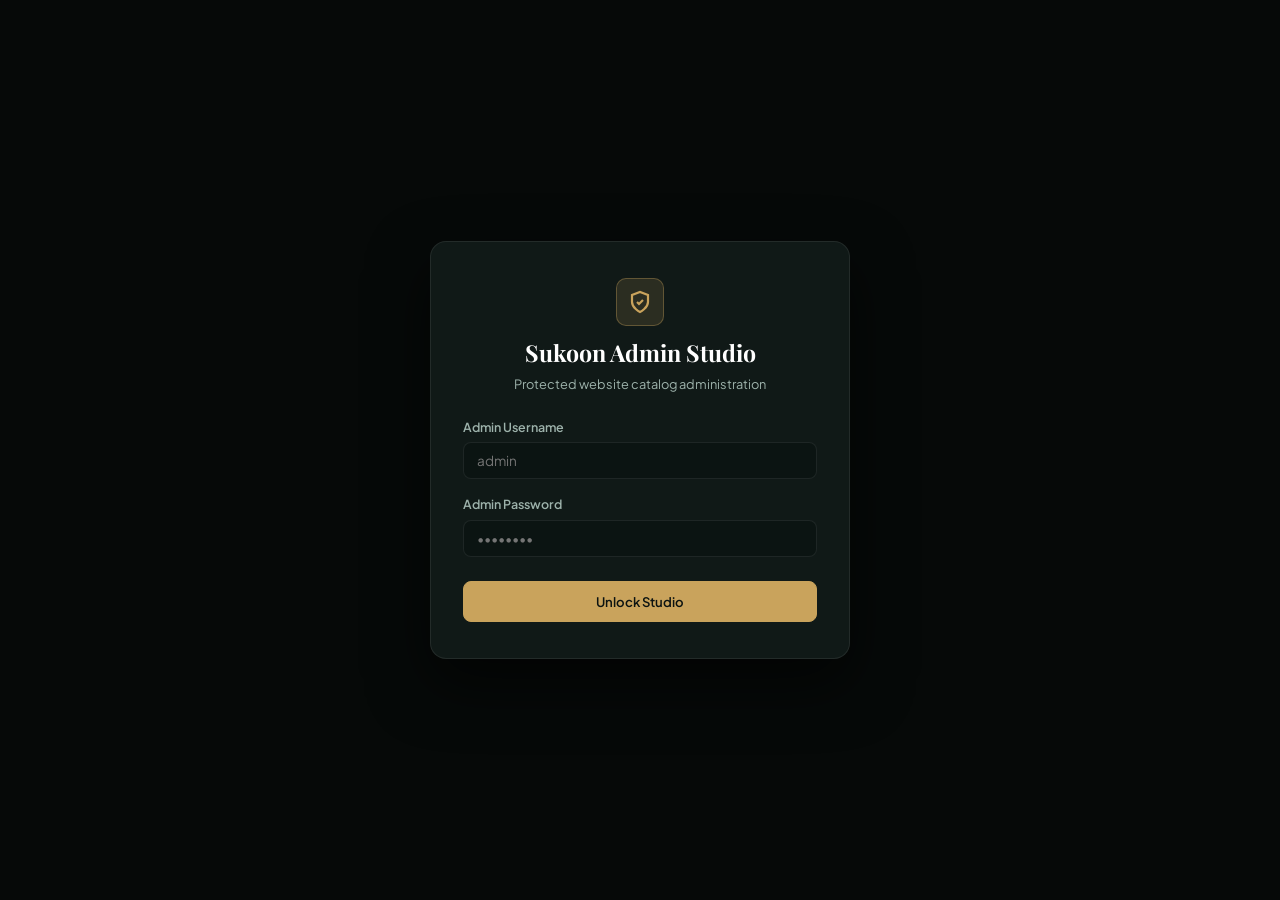
==== backend/admin.html @ f8436ee1 "added backend" ====
<!DOCTYPE html>
<html lang="en">
<head>
  <meta charset="UTF-8">
  <meta name="viewport" content="width=device-width, initial-scale=1.0">
  <title>Sukoon Saathi — Admin Studio</title>
  <link rel="preconnect" href="https://fonts.googleapis.com">
  <link rel="preconnect" href="https://fonts.gstatic.com" crossorigin>
  <link href="https://fonts.googleapis.com/css2?family=Plus+Jakarta+Sans:wght@400;500;600;700&family=Playfair+Display:ital,wght@0,500;0,600;1,400&display=swap" rel="stylesheet">
  <style>
    :root {
      --bg-dark: #090e0d;
      --bg-surface: #101917;
      --bg-card: #15221f;
      --bg-card-hover: #1a2a26;
      --bg-input: #0b1412;
      --line: rgba(255, 255, 255, 0.08);
      --line-focus: #c9a35c;
      --gold: #c9a35c;
      --gold-hover: #dbb367;
      --gold-soft: rgba(201, 163, 92, 0.15);
      --forest-accent: #235e52;
      --forest-light: #2d7a6a;
      --ink-primary: #f3f4f6;
      --ink-secondary: #9db2ab;
      --ink-muted: #647a73;
      --danger: #ef4444;
      --danger-soft: rgba(239, 68, 68, 0.15);
      --success: #22c55e;
      --success-soft: rgba(34, 197, 94, 0.15);
      --radius-sm: 8px;
      --radius-md: 12px;
      --radius-lg: 16px;
      --font-sans: 'Plus Jakarta Sans', system-ui, -apple-system, sans-serif;
      --font-serif: 'Playfair Display', Georgia, serif;
    }

    * { box-sizing: border-box; margin: 0; padding: 0; }

    body {
      font-family: var(--font-sans);
      background: var(--bg-dark);
      color: var(--ink-primary);
      line-height: 1.5;
      min-height: 100vh;
      display: flex;
      flex-direction: column;
    }

    /* Top Navbar */
    .admin-navbar {
      background: var(--bg-surface);
      border-bottom: 1px solid var(--line);
      padding: 12px 28px;
      display: flex;
      align-items: center;
      justify-content: space-between;
      gap: 20px;
      position: sticky;
      top: 0;
      z-index: 100;
    }

    .brand-wrap {
      display: flex;
      align-items: center;
      gap: 12px;
    }

    .brand-logo-badge {
      width: 38px;
      height: 38px;
      border-radius: 10px;
      background: var(--gold-soft);
      border: 1px solid rgba(201, 163, 92, 0.35);
      display: flex;
      align-items: center;
      justify-content: center;
      color: var(--gold);
    }

    .brand-titles h1 {
      font-family: var(--font-serif);
      font-size: 1.18rem;
      font-weight: 600;
      color: #fff;
      line-height: 1.2;
    }

    .target-project-meta {
      font-size: 0.72rem;
      color: var(--ink-secondary);
      display: flex;
      align-items: center;
      gap: 6px;
    }

    .project-path-tag {
      background: rgba(255, 255, 255, 0.05);
      padding: 2px 6px;
      border-radius: 4px;
      font-family: monospace;
      color: var(--gold);
      border: 1px solid var(--line);
    }

    .nav-actions {
      display: flex;
      align-items: center;
      gap: 10px;
    }

    .status-badge {
      display: inline-flex;
      align-items: center;
      gap: 6px;
      font-size: 0.76rem;
      padding: 5px 10px;
      border-radius: 4px;
      background: rgba(255, 255, 255, 0.05);
      border: 1px solid var(--line);
      color: var(--ink-secondary);
    }

    .status-dot {
      width: 7px;
      height: 7px;
      border-radius: 50%;
      background: #6b7280;
    }

    .status-badge.has-changes {
      background: rgba(255, 255, 255, 0.08);
      border-color: rgba(255, 255, 255, 0.2);
      color: #e5e7eb;
    }

    .status-badge.has-changes .status-dot {
      background: #e5e7eb;
      box-shadow: none;
    }

    .btn {
      font-family: var(--font-sans);
      font-size: 0.82rem;
      font-weight: 600;
      padding: 8px 16px;
      border-radius: var(--radius-sm);
      border: 1px solid transparent;
      cursor: pointer;
      display: inline-flex;
      align-items: center;
      gap: 7px;
      transition: all 0.18s ease;
      text-decoration: none;
    }

    .btn-gold {
      background: var(--gold);
      color: #0c1311;
      border-color: var(--gold);
    }
    .btn-gold:hover {
      background: var(--gold-hover);
      box-shadow: 0 4px 14px rgba(201, 163, 92, 0.3);
      transform: translateY(-1px);
    }

    .btn-outline {
      background: var(--bg-card);
      color: var(--ink-primary);
      border-color: var(--line);
    }
    .btn-outline:hover {
      background: var(--bg-card-hover);
      border-color: rgba(255, 255, 255, 0.18);
    }

    .btn-reset {
      background: var(--danger-soft);
      color: #fca5a5;
      border-color: rgba(239, 68, 68, 0.3);
    }
    .btn-reset:hover {
      background: var(--danger);
      color: #fff;
    }

    .btn-primary {
      background: var(--forest-accent);
      color: #fff;
      border-color: var(--forest-light);
    }
    .btn-primary:hover {
      background: var(--forest-light);
      transform: translateY(-1px);
    }

    .btn-danger {
      background: var(--danger-soft);
      color: #f87171;
      border-color: rgba(239, 68, 68, 0.3);
    }
    .btn-danger:hover {
      background: var(--danger);
      color: #fff;
    }

    .btn-sm {
      padding: 6px 12px;
      font-size: 0.76rem;
    }

    /* Tab Header */
    .tab-bar {
      background: var(--bg-surface);
      border-bottom: 1px solid var(--line);
      padding: 0 28px;
      display: flex;
      gap: 6px;
    }

    .tab-btn {
      background: transparent;
      border: none;
      color: var(--ink-secondary);
      font-family: var(--font-sans);
      font-size: 0.86rem;
      font-weight: 600;
      padding: 13px 18px;
      cursor: pointer;
      display: inline-flex;
      align-items: center;
      gap: 8px;
      border-bottom: 2px solid transparent;
      transition: all 0.15s ease;
    }

    .tab-btn:hover { color: #fff; }
    .tab-btn.active { color: var(--gold); border-bottom-color: var(--gold); }

    /* Main Container */
    .admin-container {
      max-width: 1360px;
      width: 100%;
      margin: 0 auto;
      padding: 24px 28px;
      flex: 1;
    }

    .tab-pane { display: none; }
    .tab-pane.active { display: block; }

    /* Action & Search Bar */
    .action-bar {
      background: var(--bg-card);
      border: 1px solid var(--line);
      border-radius: var(--radius-md);
      padding: 14px 18px;
      margin-bottom: 22px;
      display: flex;
      align-items: center;
      justify-content: space-between;
      gap: 16px;
      flex-wrap: wrap;
    }

    .search-filter-wrap {
      display: flex;
      align-items: center;
      gap: 12px;
      flex: 1;
      min-width: 280px;
    }

    .search-input-box {
      position: relative;
      flex: 1;
      max-width: 380px;
    }

    .search-input-box svg {
      position: absolute;
      left: 12px;
      top: 50%;
      transform: translateY(-50%);
      color: var(--ink-muted);
    }

    .search-input-box input {
      width: 100%;
      padding: 9px 12px 9px 36px;
      border-radius: var(--radius-sm);
      border: 1px solid var(--line);
      background: var(--bg-input);
      font-family: var(--font-sans);
      font-size: 0.85rem;
      color: #fff;
      outline: none;
    }

    .search-input-box input:focus {
      border-color: var(--line-focus);
      box-shadow: 0 0 0 3px rgba(201, 163, 92, 0.15);
    }

    .category-select {
      padding: 9px 14px;
      border-radius: var(--radius-sm);
      border: 1px solid var(--line);
      background: var(--bg-input);
      font-family: var(--font-sans);
      font-size: 0.85rem;
      color: #fff;
      outline: none;
      cursor: pointer;
    }

    /* Grids */
    .cards-grid {
      display: grid;
      grid-template-columns: repeat(auto-fill, minmax(310px, 1fr));
      gap: 18px;
    }

    .item-card {
      background: var(--bg-card);
      border: 1px solid var(--line);
      border-radius: var(--radius-md);
      overflow: hidden;
      display: flex;
      flex-direction: column;
      transition: transform 0.18s ease, border-color 0.18s ease;
    }

    .item-card:hover {
      transform: translateY(-2px);
      border-color: rgba(201, 163, 92, 0.4);
    }

    .item-card-img-box {
      position: relative;
      width: 100%;
      height: 180px;
      background: #0d1513;
      display: flex;
      align-items: center;
      justify-content: center;
      overflow: hidden;
    }

    .item-card-img-box img {
      width: 100%;
      height: 100%;
      object-fit: cover;
    }

    .badge-pill {
      position: absolute;
      top: 10px;
      left: 10px;
      font-size: 0.68rem;
      font-weight: 600;
      padding: 2px 7px;
      border-radius: 4px;
      background: rgba(255, 255, 255, 0.08);
      color: #e5e7eb;
      border: 1px solid var(--line);
      text-transform: uppercase;
      letter-spacing: 0.4px;
    }

    .stock-tag {
      position: absolute;
      top: 10px;
      right: 10px;
      font-size: 0.68rem;
      font-weight: 600;
      padding: 2px 6px;
      border-radius: 4px;
      background: rgba(0, 0, 0, 0.65);
      color: #9ca3af;
      border: 1px solid var(--line);
    }
    .stock-tag.in-stock { color: #e5e7eb; border-color: rgba(255, 255, 255, 0.2); }
    .stock-tag.out-of-stock { color: #6b7280; border-color: rgba(255, 255, 255, 0.08); text-decoration: line-through; }

    .item-card-body {
      padding: 16px 18px;
      display: flex;
      flex-direction: column;
      flex: 1;
    }

    .item-card-meta {
      font-size: 0.7rem;
      color: var(--ink-muted);
      text-transform: uppercase;
      letter-spacing: 0.5px;
      font-weight: 600;
      margin-bottom: 3px;
    }

    .item-card-title {
      font-family: var(--font-serif);
      font-size: 1.05rem;
      font-weight: 600;
      color: #fff;
      line-height: 1.3;
      margin-bottom: 4px;
    }

    .item-card-sub {
      font-size: 0.78rem;
      color: var(--ink-secondary);
      line-height: 1.4;
      margin-bottom: 12px;
      display: -webkit-box;
      -webkit-line-clamp: 2;
      -webkit-box-orient: vertical;
      overflow: hidden;
    }

    .item-card-price-row {
      display: flex;
      align-items: baseline;
      gap: 8px;
      margin-top: auto;
      padding-top: 10px;
      border-top: 1px solid var(--line);
    }

    .price-deal { font-size: 1.2rem; font-weight: 700; color: var(--gold); }
    .price-mrp { font-size: 0.8rem; color: var(--ink-muted); text-decoration: line-through; }
    .price-discount { font-size: 0.72rem; font-weight: 600; color: #e5e7eb; background: rgba(255, 255, 255, 0.08); padding: 2px 6px; border-radius: 4px; border: 1px solid var(--line); }

    .item-card-actions {
      display: flex;
      align-items: center;
      gap: 8px;
      margin-top: 14px;
    }
    .item-card-actions .btn { flex: 1; justify-content: center; }

    /* Specialists Card Specifics */
    .specialist-admin-card {
      display: flex;
      flex-direction: column;
      background: var(--bg-card);
      border: 1px solid var(--line);
      border-radius: var(--radius-md);
      padding: 18px;
      transition: all 0.18s ease;
    }
    .specialist-admin-card:hover {
      border-color: rgba(201, 163, 92, 0.4);
      transform: translateY(-2px);
    }

    .specialist-avatar-row {
      display: flex;
      align-items: center;
      gap: 14px;
      margin-bottom: 14px;
    }

    .specialist-avatar-img {
      width: 58px;
      height: 58px;
      border-radius: 50%;
      object-fit: cover;
      border: 2px solid var(--gold);
      background: #101c18;
    }

    .specialist-info h3 {
      font-family: var(--font-serif);
      font-size: 1.05rem;
      color: #fff;
      font-weight: 600;
      margin-bottom: 2px;
    }
    .specialist-info p {
      font-size: 0.78rem;
      color: var(--ink-secondary);
      font-weight: 500;
    }
    .specialist-info span {
      font-size: 0.72rem;
      color: var(--gold);
    }

    /* About Section Editor Form */
    .about-editor-box {
      background: var(--bg-card);
      border: 1px solid var(--line);
      border-radius: var(--radius-md);
      padding: 24px 28px;
    }

    .about-editor-box h2 {
      font-family: var(--font-serif);
      font-size: 1.3rem;
      color: #fff;
      margin-bottom: 16px;
      border-bottom: 1px solid var(--line);
      padding-bottom: 10px;
    }

    /* Backups List */
    .backup-card {
      background: var(--bg-card);
      border: 1px solid var(--line);
      border-radius: var(--radius-md);
      padding: 16px 20px;
      margin-bottom: 12px;
      display: flex;
      align-items: center;
      justify-content: space-between;
      gap: 16px;
      transition: border-color 0.15s ease;
    }
    .backup-card:hover { border-color: rgba(201, 163, 92, 0.35); }

    .backup-left {
      display: flex;
      align-items: center;
      gap: 14px;
    }

    .backup-zip-icon {
      width: 44px;
      height: 44px;
      border-radius: 10px;
      background: var(--gold-soft);
      border: 1px solid rgba(201, 163, 92, 0.3);
      display: flex;
      align-items: center;
      justify-content: center;
      color: var(--gold);
      flex-shrink: 0;
    }

    .backup-info {
      display: flex;
      flex-direction: column;
      gap: 3px;
    }

    .backup-name {
      font-family: monospace;
      font-size: 0.88rem;
      font-weight: 600;
      color: #fff;
    }

    .backup-meta {
      font-size: 0.74rem;
      color: var(--ink-secondary);
      display: flex;
      gap: 12px;
    }

    .backup-actions {
      display: flex;
      align-items: center;
      gap: 8px;
    }

    /* Audit Log Table & History Styles */
    .audit-controls {
      background: var(--bg-card);
      border: 1px solid var(--line);
      border-radius: var(--radius-md);
      padding: 16px 20px;
      margin-bottom: 20px;
      display: flex;
      flex-direction: column;
      gap: 14px;
    }
    .audit-top-row {
      display: flex;
      align-items: center;
      justify-content: space-between;
      gap: 16px;
      flex-wrap: wrap;
    }
    .audit-filter-wrap {
      display: flex;
      align-items: center;
      gap: 12px;
      flex: 1;
      min-width: 280px;
      flex-wrap: wrap;
    }
    .audit-filter-chips {
      display: flex;
      align-items: center;
      gap: 6px;
      flex-wrap: wrap;
    }
    .filter-chip {
      background: rgba(255, 255, 255, 0.05);
      border: 1px solid var(--line);
      color: var(--ink-secondary);
      font-size: 0.74rem;
      font-weight: 600;
      padding: 4px 10px;
      border-radius: 4px;
      cursor: pointer;
      transition: all 0.15s ease;
    }
    .filter-chip:hover, .filter-chip.active {
      background: rgba(255, 255, 255, 0.12);
      color: #fff;
      border-color: rgba(255, 255, 255, 0.3);
    }
    .audit-table-card {
      background: var(--bg-card);
      border: 1px solid var(--line);
      border-radius: var(--radius-md);
      overflow: hidden;
      box-shadow: 0 10px 30px rgba(0, 0, 0, 0.4);
    }
    .audit-table-wrap {
      width: 100%;
      overflow-x: auto;
    }
    .audit-table {
      width: 100%;
      border-collapse: collapse;
      text-align: left;
      font-size: 0.82rem;
    }
    .audit-table th {
      background: #0e1715;
      padding: 12px 16px;
      color: var(--ink-secondary);
      font-size: 0.72rem;
      font-weight: 600;
      text-transform: uppercase;
      letter-spacing: 0.5px;
      border-bottom: 1px solid var(--line);
      white-space: nowrap;
    }
    .audit-table td {
      padding: 14px 16px;
      border-bottom: 1px solid rgba(255, 255, 255, 0.04);
      color: var(--ink-primary);
      vertical-align: top;
    }
    .audit-table tr:hover td {
      background: rgba(255, 255, 255, 0.02);
    }
    .audit-badge {
      font-size: 0.7rem;
      font-weight: 600;
      padding: 3px 8px;
      border-radius: 4px;
      border: 1px solid var(--line);
      background: rgba(255, 255, 255, 0.06);
      color: #e5e7eb;
      display: inline-block;
      white-space: nowrap;
      font-family: monospace;
    }
    .audit-target {
      font-family: monospace;
      font-size: 0.76rem;
      color: var(--gold);
      background: rgba(201, 163, 92, 0.08);
      padding: 2px 6px;
      border-radius: 4px;
      border: 1px solid rgba(201, 163, 92, 0.2);
      display: inline-block;
    }
    .audit-status {
      font-size: 0.7rem;
      font-weight: 600;
      padding: 2px 6px;
      border-radius: 4px;
      border: 1px solid var(--line);
      background: rgba(255, 255, 255, 0.05);
      color: #d1d5db;
    }
    .audit-status.status-failed {
      color: #fca5a5;
      border-color: rgba(239, 68, 68, 0.3);
      background: var(--danger-soft);
    }
    .audit-details-text {
      color: var(--ink-primary);
      line-height: 1.45;
      font-size: 0.8rem;
    }
    .audit-meta-text {
      font-size: 0.72rem;
      color: var(--ink-muted);
      margin-top: 2px;
      display: flex;
      gap: 8px;
    }

    /* Modals */
    .modal-overlay {
      position: fixed;
      inset: 0;
      background: rgba(0, 0, 0, 0.8);
      backdrop-filter: blur(5px);
      z-index: 200;
      display: none;
      align-items: center;
      justify-content: center;
      padding: 20px;
      overflow-y: auto;
    }
    .modal-overlay.open { display: flex; }

    .modal-box {
      background: var(--bg-surface);
      border: 1px solid var(--line);
      border-radius: var(--radius-lg);
      width: 100%;
      max-width: 820px;
      max-height: 90vh;
      display: flex;
      flex-direction: column;
      box-shadow: 0 20px 50px rgba(0, 0, 0, 0.6);
    }

    .modal-header {
      padding: 18px 24px;
      border-bottom: 1px solid var(--line);
      display: flex;
      align-items: center;
      justify-content: space-between;
    }
    .modal-header h3 {
      font-family: var(--font-serif);
      font-size: 1.25rem;
      color: #fff;
    }

    .modal-close-btn {
      background: transparent;
      border: none;
      color: var(--ink-muted);
      cursor: pointer;
      padding: 4px;
    }
    .modal-close-btn:hover { color: #fff; }

    .modal-body {
      padding: 22px 24px;
      overflow-y: auto;
      flex: 1;
    }

    .modal-footer {
      padding: 14px 24px;
      border-top: 1px solid var(--line);
      display: flex;
      align-items: center;
      justify-content: flex-end;
      gap: 10px;
      background: var(--bg-card);
      border-bottom-left-radius: var(--radius-lg);
      border-bottom-right-radius: var(--radius-lg);
    }

    /* Form Fields */
    .form-grid {
      display: grid;
      grid-template-columns: repeat(2, 1fr);
      gap: 16px;
    }
    .form-col-full { grid-column: 1 / -1; }

    .form-group {
      display: flex;
      flex-direction: column;
      gap: 6px;
    }
    .form-group label {
      font-size: 0.78rem;
      font-weight: 600;
      color: var(--ink-secondary);
    }

    .form-control {
      padding: 9px 13px;
      border-radius: var(--radius-sm);
      border: 1px solid var(--line);
      background: var(--bg-input);
      font-family: var(--font-sans);
      font-size: 0.85rem;
      color: #fff;
      outline: none;
    }
    .form-control:focus {
      border-color: var(--line-focus);
      box-shadow: 0 0 0 3px rgba(201, 163, 92, 0.15);
    }
    textarea.form-control { resize: vertical; min-height: 80px; }

    .image-upload-preview {
      display: flex;
      align-items: center;
      gap: 14px;
      padding: 12px;
      background: var(--bg-input);
      border: 1px dashed var(--line);
      border-radius: var(--radius-sm);
    }
    .image-preview-thumb {
      width: 60px;
      height: 60px;
      border-radius: var(--radius-sm);
      object-fit: cover;
      background: #000;
      border: 1px solid var(--line);
    }

    .deploy-log-box {
      background: #050a09;
      color: #86efac;
      font-family: monospace;
      font-size: 0.82rem;
      padding: 14px;
      border-radius: var(--radius-sm);
      max-height: 220px;
      overflow-y: auto;
      white-space: pre-wrap;
      line-height: 1.5;
      margin-top: 14px;
      border: 1px solid var(--line);
    }

    /* Login Screen Overlay */
    .login-overlay {
      position: fixed;
      inset: 0;
      background: #060908;
      z-index: 500;
      display: flex;
      align-items: center;
      justify-content: center;
      padding: 20px;
    }

    .login-card {
      background: var(--bg-surface);
      border: 1px solid var(--line);
      border-radius: var(--radius-lg);
      padding: 36px 32px;
      width: 100%;
      max-width: 420px;
      box-shadow: 0 24px 60px rgba(0, 0, 0, 0.6);
    }

    .login-card-header {
      text-align: center;
      margin-bottom: 24px;
    }
    .login-card-header h2 {
      font-family: var(--font-serif);
      font-size: 1.45rem;
      color: #fff;
      margin-top: 10px;
    }
    .login-card-header p {
      font-size: 0.8rem;
      color: var(--ink-secondary);
      margin-top: 4px;
    }

    .login-error {
      background: var(--danger-soft);
      border: 1px solid rgba(239, 68, 68, 0.3);
      color: #fca5a5;
      padding: 10px 14px;
      border-radius: var(--radius-sm);
      font-size: 0.82rem;
      margin-bottom: 16px;
      display: none;
    }

    /* Toast */
    .toast-msg {
      position: fixed;
      bottom: 24px;
      right: 24px;
      padding: 12px 20px;
      border-radius: var(--radius-md);
      background: var(--forest-accent);
      color: #fff;
      box-shadow: 0 10px 30px rgba(0, 0, 0, 0.4);
      font-size: 0.84rem;
      font-weight: 500;
      z-index: 300;
      display: none;
    }
    .toast-msg.show { display: flex; align-items: center; gap: 8px; }
    .toast-msg.error { background: var(--danger); }
  </style>
</head>
<body>

  <!-- Login Modal Overlay (Protected access via .env) -->
  <div class="login-overlay" id="loginOverlay" style="display:none;">
    <div class="login-card">
      <div class="login-card-header">
        <div class="brand-logo-badge" style="margin: 0 auto; width: 48px; height: 48px;">
          <svg width="24" height="24" viewBox="0 0 24 24" fill="none" stroke="currentColor" stroke-width="2.2">
            <path d="M12 22s8-4 8-10V5l-8-3-8 3v7c0 6 8 10 8 10z"/>
            <path d="m9 12 2 2 4-4"/>
          </svg>
        </div>
        <h2>Sukoon Admin Studio</h2>
        <p id="loginWebsiteMeta">Protected website catalog administration</p>
      </div>

      <div class="login-error" id="loginErrorMsg"></div>

      <form id="loginForm" style="display:flex; flex-direction:column; gap:16px;">
        <div class="form-group">
          <label for="loginUsername">Admin Username</label>
          <input type="text" id="loginUsername" class="form-control" placeholder="admin" required autofocus>
        </div>
        <div class="form-group">
          <label for="loginPassword">Admin Password</label>
          <input type="password" id="loginPassword" class="form-control" placeholder="••••••••" required>
        </div>
        <button type="submit" class="btn btn-gold" style="width:100%; justify-content:center; padding:11px; margin-top:8px;">
          Unlock Studio
        </button>
      </form>
    </div>
  </div>

  <!-- Top Navbar -->
  <header class="admin-navbar">
    <div class="brand-wrap">
      <div class="brand-logo-badge">
        <svg width="20" height="20" viewBox="0 0 24 24" fill="none" stroke="currentColor" stroke-width="2.2">
          <path d="M12 22s8-4 8-10V5l-8-3-8 3v7c0 6 8 10 8 10z"/>
          <path d="m9 12 2 2 4-4"/>
        </svg>
      </div>
      <div class="brand-titles">
        <h1 id="navWebsiteName">Sukoon Saathi — Admin Studio</h1>
        <div class="target-project-meta">
          <span>Target Website:</span>
          <span class="project-path-tag" id="navProjectPath">loading...</span>
        </div>
      </div>
    </div>

    <div class="nav-actions">
      <div class="status-badge" id="gitStatusBadge">
        <span class="status-dot"></span>
        <span id="gitStatusText">Checking Git status…</span>
      </div>

      <button class="btn btn-reset" id="btnOpenResetModal" title="Revert uncommitted data to Git HEAD (with automatic ZIP safety backup)">
        <svg width="14" height="14" viewBox="0 0 24 24" fill="none" stroke="currentColor" stroke-width="2">
          <path d="M3 12a9 9 0 1 0 9-9 9.75 9.75 0 0 0-6.74 2.74L3 8"/>
          <path d="M3 3v5h5"/>
        </svg>
        Reset Changes
      </button>

      <button class="btn btn-gold" id="btnOpenDeployModal">
        <svg width="15" height="15" viewBox="0 0 24 24" fill="none" stroke="currentColor" stroke-width="2.2">
          <path d="M4.5 16.5c-1.5 1.26-2 5-2 5s3.74-.5 5-2c.71-.84.7-2.13-.09-2.91a2.18 2.18 0 0 0-2.91-.09z"/>
          <path d="m12 15-3-3a22 22 0 0 1 2-3.95A12.88 12.88 0 0 1 22 2c0 2.72-.78 7.5-2.05 9A22 22 0 0 1 16 13l-3 3-1-1z"/>
        </svg>
        Deploy to GitHub
      </button>

      <button class="btn btn-outline btn-sm" id="btnLogout" title="Log out">
        Logout
      </button>
    </div>
  </header>

  <!-- Navigation Tabs -->
  <nav class="tab-bar">
    <button class="tab-btn active" data-tab="products">
      <svg width="16" height="16" viewBox="0 0 24 24" fill="none" stroke="currentColor" stroke-width="2">
        <rect x="2" y="7" width="20" height="14" rx="2" ry="2"/>
        <path d="M16 21V5a2 2 0 0 0-2-2h-4a2 2 0 0 0-2 2v16"/>
      </svg>
      Products Catalog
    </button>
    <button class="tab-btn" data-tab="specialists">
      <svg width="16" height="16" viewBox="0 0 24 24" fill="none" stroke="currentColor" stroke-width="2">
        <circle cx="12" cy="7" r="4"/>
        <path d="M5.5 21a6.5 6.5 0 0 1 13 0"/>
      </svg>
      Care Specialists
    </button>
    <button class="tab-btn" data-tab="about">
      <svg width="16" height="16" viewBox="0 0 24 24" fill="none" stroke="currentColor" stroke-width="2">
        <path d="M4 19.5v-15A2.5 2.5 0 0 1 6.5 2H20v20H6.5a2.5 2.5 0 0 1-2.5-2.5Z"/>
        <path d="M6 6h10M6 10h10M6 14h6"/>
      </svg>
      About Page
    </button>
    <button class="tab-btn" data-tab="backups">
      <svg width="16" height="16" viewBox="0 0 24 24" fill="none" stroke="currentColor" stroke-width="2">
        <path d="M21 8v13H3V8"/>
        <path d="M1 3h22v5H1z"/>
        <path d="M10 12h4"/>
      </svg>
      ZIP Backups &amp; Archive
    </button>
    <button class="tab-btn" data-tab="history">
      <svg width="16" height="16" viewBox="0 0 24 24" fill="none" stroke="currentColor" stroke-width="2">
        <circle cx="12" cy="12" r="10"/>
        <polyline points="12 6 12 12 16 14"/>
      </svg>
      History
    </button>
  </nav>

  <!-- Main Content Panes -->
  <main class="admin-container">

    <!-- TAB 1: PRODUCTS -->
    <div class="tab-pane active" id="pane-products">
      <div class="action-bar">
        <div class="search-filter-wrap">
          <div class="search-input-box">
            <svg width="15" height="15" viewBox="0 0 24 24" fill="none" stroke="currentColor" stroke-width="2">
              <circle cx="11" cy="11" r="8"/>
              <line x1="21" y1="21" x2="16.65" y2="16.65"/>
            </svg>
            <input type="text" id="productSearchInput" placeholder="Search products by title, ID, brand...">
          </div>
          <select class="category-select" id="productCategoryFilter">
            <option value="all">All Categories</option>
          </select>
        </div>

        <button class="btn btn-primary" id="btnOpenAddProduct">
          <svg width="15" height="15" viewBox="0 0 24 24" fill="none" stroke="currentColor" stroke-width="2">
            <line x1="12" y1="5" x2="12" y2="19"/>
            <line x1="5" y1="12" x2="19" y2="12"/>
          </svg>
          Add Product
        </button>
      </div>

      <div class="cards-grid" id="productsGrid"></div>
    </div>

    <!-- TAB 2: SPECIALISTS -->
    <div class="tab-pane" id="pane-specialists">
      <div class="action-bar">
        <div class="search-filter-wrap">
          <div class="search-input-box">
            <svg width="15" height="15" viewBox="0 0 24 24" fill="none" stroke="currentColor" stroke-width="2">
              <circle cx="11" cy="11" r="8"/>
              <line x1="21" y1="21" x2="16.65" y2="16.65"/>
            </svg>
            <input type="text" id="specialistSearchInput" placeholder="Search specialists by name or role...">
          </div>
        </div>

        <button class="btn btn-primary" id="btnOpenAddSpecialist">
          <svg width="15" height="15" viewBox="0 0 24 24" fill="none" stroke="currentColor" stroke-width="2">
            <line x1="12" y1="5" x2="12" y2="19"/>
            <line x1="5" y1="12" x2="19" y2="12"/>
          </svg>
          Add Specialist
        </button>
      </div>

      <div class="cards-grid" id="specialistsGrid"></div>
    </div>

    <!-- TAB 3: ABOUT PAGE -->
    <div class="tab-pane" id="pane-about">
      <div class="about-editor-box">
        <h2>About Page Content Editor</h2>
        <form id="aboutForm" class="form-grid">
          <div class="form-group">
            <label>Eyebrow Label</label>
            <input type="text" id="ab-eyebrow" class="form-control" placeholder="About us">
          </div>
          <div class="form-group">
            <label>Main Heading</label>
            <input type="text" id="ab-title" class="form-control" placeholder="A quiet space to be heard.">
          </div>
          <div class="form-col-full form-group">
            <label>Tagline / Mission Subtitle</label>
            <textarea id="ab-subtitle" class="form-control"></textarea>
          </div>
          <div class="form-col-full form-group">
            <label>Story Body (Separate paragraphs with double newlines)</label>
            <textarea id="ab-story" class="form-control" style="min-height: 120px;"></textarea>
          </div>
          <div class="form-group">
            <label>Stat 1 Number &amp; Label</label>
            <div style="display:flex; gap:10px;">
              <input type="text" id="ab-stat1-num" class="form-control" style="max-width:110px;" placeholder="1:1">
              <input type="text" id="ab-stat1-label" class="form-control" placeholder="Private sessions only">
            </div>
          </div>
          <div class="form-group">
            <label>Stat 2 Number &amp; Label</label>
            <div style="display:flex; gap:10px;">
              <input type="text" id="ab-stat2-num" class="form-control" style="max-width:110px;" placeholder="100%">
              <input type="text" id="ab-stat2-label" class="form-control" placeholder="Confidential by design">
            </div>
          </div>
          <div class="form-col-full form-group" style="margin-top:10px;">
            <label>Care Team Section Subheading</label>
            <div style="display:flex; gap:10px; margin-bottom:10px;">
              <input type="text" id="ab-team-eyebrow" class="form-control" style="max-width:200px;" placeholder="Our Care Team">
              <input type="text" id="ab-team-title" class="form-control" placeholder="Our Multidisciplinary Care Team">
            </div>
            <textarea id="ab-team-sub" class="form-control"></textarea>
          </div>
          <div class="form-col-full" style="display:flex; justify-content:flex-end; margin-top:14px;">
            <button type="button" class="btn btn-gold" id="btnSaveAbout">Save About Page Changes</button>
          </div>
        </form>
      </div>
    </div>

    <!-- TAB 4: ZIP BACKUPS & ARCHIVES -->
    <div class="tab-pane" id="pane-backups">
      <div class="action-bar">
        <div>
          <h3 style="color:#fff; font-size:1.05rem;">Safe ZIP Backups (Non-Destructive)</h3>
          <p style="color:var(--ink-secondary); font-size:0.78rem;">Automatic ZIP archives are created before every Deploy &amp; Reset. You can download or restore them anytime.</p>
        </div>
        <div style="display:flex; gap:10px;">
          <button class="btn btn-outline btn-sm" id="btnRefreshBackups">Refresh</button>
          <button class="btn btn-gold btn-sm" id="btnCreateBackupNow">
            <svg width="14" height="14" viewBox="0 0 24 24" fill="none" stroke="currentColor" stroke-width="2">
              <path d="M21 15v4a2 2 0 0 1-2 2H5a2 2 0 0 1-2-2v-4"/>
              <polyline points="17 8 12 3 7 8"/>
              <line x1="12" y1="3" x2="12" y2="15"/>
            </svg>
            Create Backup ZIP Now
          </button>
        </div>
      </div>

      <div id="backupsList"></div>
    </div>

    <!-- TAB 5: AUDIT LOGS & HISTORY -->
    <div class="tab-pane" id="pane-history">
      <div class="audit-controls">
        <div class="audit-top-row">
          <div>
            <h3 style="color:#fff; font-size:1.05rem;">Administrative Audit Logs</h3>
            <p style="color:var(--ink-secondary); font-size:0.78rem;">Chronological record of user logins, catalog updates, image uploads, backups, and deployments.</p>
          </div>
          <div style="display:flex; align-items:center; gap:10px; flex-wrap:wrap;">
            <label style="display:flex; align-items:center; gap:6px; font-size:0.76rem; color:var(--ink-secondary); cursor:pointer;">
              <input type="checkbox" id="auditAutoRefresh" checked>
              Auto-Refresh (Live)
            </label>
            <button class="btn btn-outline btn-sm" id="btnRefreshAudit">
              <svg width="13" height="13" viewBox="0 0 24 24" fill="none" stroke="currentColor" stroke-width="2">
                <polyline points="23 4 23 10 17 10"/>
                <path d="M20.49 15a9 9 0 1 1-2.12-9.36L23 10"/>
              </svg>
              Refresh
            </button>
            <a href="/api/audit-logs/export" class="btn btn-outline btn-sm" id="btnExportAudit">
              <svg width="13" height="13" viewBox="0 0 24 24" fill="none" stroke="currentColor" stroke-width="2">
                <path d="M21 15v4a2 2 0 0 1-2 2H5a2 2 0 0 1-2-2v-4"/>
                <polyline points="7 10 12 15 17 10"/>
                <line x1="12" y1="15" x2="12" y2="3"/>
              </svg>
              Export CSV
            </a>
          </div>
        </div>

        <div style="display:flex; align-items:center; justify-content:space-between; gap:12px; flex-wrap:wrap; border-top:1px solid var(--line); padding-top:12px;">
          <div class="audit-filter-wrap">
            <div class="search-input-box" style="max-width:320px;">
              <svg width="14" height="14" viewBox="0 0 24 24" fill="none" stroke="currentColor" stroke-width="2">
                <circle cx="11" cy="11" r="8"/>
                <line x1="21" y1="21" x2="16.65" y2="16.65"/>
              </svg>
              <input type="text" id="auditSearchInput" placeholder="Search audit logs by item, action, user...">
            </div>
            <div class="audit-filter-chips">
              <button class="filter-chip active" data-cat="ALL">All Categories</button>
              <button class="filter-chip" data-cat="PRODUCTS">Products</button>
              <button class="filter-chip" data-cat="SPECIALISTS">Specialists</button>
              <button class="filter-chip" data-cat="ABOUT">About</button>
              <button class="filter-chip" data-cat="BACKUPS">Backups</button>
              <button class="filter-chip" data-cat="DEPLOY">Deploy</button>
              <button class="filter-chip" data-cat="RESET">Reset</button>
              <button class="filter-chip" data-cat="AUTH">Auth</button>
              <button class="filter-chip" data-cat="UPLOADS">Uploads</button>
            </div>
          </div>
          <div style="font-size:0.75rem; color:var(--ink-secondary); font-family:monospace;" id="auditStats">
            Loading audit status...
          </div>
        </div>
      </div>

      <div class="audit-table-card">
        <div class="audit-table-wrap">
          <table class="audit-table">
            <thead>
              <tr>
                <th style="width:160px;">Timestamp</th>
                <th style="width:130px;">Category</th>
                <th style="width:160px;">Action</th>
                <th style="width:160px;">Target</th>
                <th>Details</th>
                <th style="width:140px;">User &amp; IP</th>
                <th style="width:80px; text-align:center;">Status</th>
              </tr>
            </thead>
            <tbody id="auditTableBody">
              <tr>
                <td colspan="7" style="padding:40px; text-align:center; color:var(--ink-secondary);">
                  Loading audit logs...
                </td>
              </tr>
            </tbody>
          </table>
        </div>
      </div>
    </div>

  </main>

  <!-- MODAL: Product Editor -->
  <div class="modal-overlay" id="productModalOverlay">
    <div class="modal-box">
      <div class="modal-header">
        <h3 id="productModalTitle">Edit Product</h3>
        <button class="modal-close-btn" onclick="closeProductModal()" aria-label="Close">
          <svg width="18" height="18" viewBox="0 0 24 24" fill="none" stroke="currentColor" stroke-width="2"><line x1="18" y1="6" x2="6" y2="18"/><line x1="6" y1="6" x2="18" y2="18"/></svg>
        </button>
      </div>
      <div class="modal-body">
        <form id="productForm" class="form-grid">
          <div class="form-group">
            <label>Product ID (slug) *</label>
            <input type="text" id="f-prod-id" class="form-control" placeholder="ss-calming-tea" required>
          </div>
          <div class="form-group">
            <label>Product Title *</label>
            <input type="text" id="f-prod-title" class="form-control" required>
          </div>
          <div class="form-col-full form-group">
            <label>Subtitle / Tagline</label>
            <input type="text" id="f-prod-subtitle" class="form-control">
          </div>
          <div class="form-group">
            <label>Category Key *</label>
            <input type="text" id="f-prod-category" class="form-control" placeholder="journals, teas, etc." required>
          </div>
          <div class="form-group">
            <label>Category Label</label>
            <input type="text" id="f-prod-categoryLabel" class="form-control" placeholder="Mindful Journals">
          </div>
          <div class="form-group">
            <label>Price (₹) *</label>
            <input type="number" id="f-prod-price" class="form-control" required>
          </div>
          <div class="form-group">
            <label>MRP (₹) *</label>
            <input type="number" id="f-prod-mrp" class="form-control" required>
          </div>
          <div class="form-group">
            <label>Badge Text</label>
            <input type="text" id="f-prod-badge" class="form-control" placeholder="Best Seller">
          </div>
          <div class="form-group">
            <label>Badge Color</label>
            <select id="f-prod-badgeType" class="form-control">
              <option value="none">None</option>
              <option value="bestseller">Forest Green</option>
              <option value="choice">Black &amp; Gold</option>
              <option value="deal">Crimson</option>
            </select>
          </div>
          <div class="form-group">
            <label>In Stock</label>
            <label style="display:flex; align-items:center; gap:8px; cursor:pointer; color:#fff; font-size:0.85rem; margin-top:8px;">
              <input type="checkbox" id="f-prod-inStock" checked style="width:16px; height:16px;">
              <span>Available in Stock</span>
            </label>
          </div>
          <div class="form-group">
            <label>Brand</label>
            <input type="text" id="f-prod-brand" class="form-control" placeholder="Sukoon Living">
          </div>
          <div class="form-col-full form-group">
            <label>Product Image (PNG in data/products/) *</label>
            <div class="image-upload-preview">
              <img id="f-prod-imgPreview" class="image-preview-thumb" src="/data/products/ss-mindful-journal.png" alt="Thumb">
              <div style="flex:1;">
                <input type="text" id="f-prod-image" class="form-control" placeholder="data/products/image.png" style="margin-bottom:8px;" required>
                <label class="btn btn-outline btn-sm" style="cursor:pointer; display:inline-flex;">
                  Upload Product Image File
                  <input type="file" id="f-prod-fileInput" accept="image/*" style="display:none;">
                </label>
                <span id="prodUploadStatus" style="font-size:0.75rem; color:var(--ink-secondary); margin-left:8px;"></span>
              </div>
            </div>
          </div>
          <div class="form-col-full form-group">
            <label>Description</label>
            <textarea id="f-prod-description" class="form-control"></textarea>
          </div>
          <div class="form-col-full form-group">
            <label>Highlights (one per line)</label>
            <textarea id="f-prod-highlights" class="form-control"></textarea>
          </div>
          <div class="form-col-full form-group">
            <label>Variants (comma separated)</label>
            <input type="text" id="f-prod-variants" class="form-control" placeholder="Sage Green, Midnight Blue">
          </div>
        </form>
      </div>
      <div class="modal-footer">
        <button type="button" class="btn btn-outline" onclick="closeProductModal()">Cancel</button>
        <button type="button" class="btn btn-primary" id="btnSaveProduct">Save Product</button>
      </div>
    </div>
  </div>

  <!-- MODAL: Specialist Editor -->
  <div class="modal-overlay" id="specialistModalOverlay">
    <div class="modal-box" style="max-width: 600px;">
      <div class="modal-header">
        <h3 id="specialistModalTitle">Edit Specialist</h3>
        <button class="modal-close-btn" onclick="closeSpecialistModal()" aria-label="Close">
          <svg width="18" height="18" viewBox="0 0 24 24" fill="none" stroke="currentColor" stroke-width="2"><line x1="18" y1="6" x2="6" y2="18"/><line x1="6" y1="6" x2="18" y2="18"/></svg>
        </button>
      </div>
      <div class="modal-body">
        <form id="specialistForm" class="form-grid">
          <div class="form-group">
            <label>Specialist ID *</label>
            <input type="text" id="f-spec-id" class="form-control" placeholder="dr-ananya-sen" required>
          </div>
          <div class="form-group">
            <label>Full Name &amp; Degrees *</label>
            <input type="text" id="f-spec-name" class="form-control" placeholder="Dr. Ananya Sen, Ph.D." required>
          </div>
          <div class="form-group">
            <label>Specialist Role *</label>
            <input type="text" id="f-spec-role" class="form-control" placeholder="Clinical Psychologist" required>
          </div>
          <div class="form-group">
            <label>Registration &amp; Experience *</label>
            <input type="text" id="f-spec-reg" class="form-control" placeholder="RCI Registered - 10+ Yrs Exp." required>
          </div>
          <div class="form-col-full form-group">
            <label>Booking Preference Note</label>
            <input type="text" id="f-spec-pref" class="form-control" placeholder="Dr. Ananya Sen (Clinical Psychologist)">
          </div>
          <div class="form-col-full form-group">
            <label>Avatar Photo (PNG in data/pfp/) *</label>
            <div class="image-upload-preview">
              <img id="f-spec-avatarPreview" class="specialist-avatar-img" src="/data/pfp/Dr_Ananya_Sen.png" alt="Avatar">
              <div style="flex:1;">
                <input type="text" id="f-spec-avatar" class="form-control" placeholder="data/pfp/Dr_Ananya_Sen.png" style="margin-bottom:8px;" required>
                <label class="btn btn-outline btn-sm" style="cursor:pointer; display:inline-flex;">
                  Upload Profile Photo (PNG)
                  <input type="file" id="f-spec-fileInput" accept="image/*" style="display:none;">
                </label>
                <span id="specUploadStatus" style="font-size:0.75rem; color:var(--ink-secondary); margin-left:8px;"></span>
              </div>
            </div>
          </div>
        </form>
      </div>
      <div class="modal-footer">
        <button type="button" class="btn btn-outline" onclick="closeSpecialistModal()">Cancel</button>
        <button type="button" class="btn btn-primary" id="btnSaveSpecialist">Save Specialist</button>
      </div>
    </div>
  </div>

  <!-- MODAL: Reset Confirmation -->
  <div class="modal-overlay" id="resetModalOverlay">
    <div class="modal-box" style="max-width: 520px;">
      <div class="modal-header">
        <h3 style="color:#f87171;">Reset Uncommitted Changes</h3>
        <button class="modal-close-btn" onclick="closeResetModal()" aria-label="Close">
          <svg width="18" height="18" viewBox="0 0 24 24" fill="none" stroke="currentColor" stroke-width="2"><line x1="18" y1="6" x2="6" y2="18"/><line x1="6" y1="6" x2="18" y2="18"/></svg>
        </button>
      </div>
      <div class="modal-body">
        <p style="font-size:0.9rem; color:var(--ink-secondary); margin-bottom:14px;">
          Discard all uncommitted changes in <strong>data/</strong> (products, specialists, about)?
        </p>
        <p style="font-size:0.82rem; color:var(--ink-muted); margin-bottom:10px;">
          <strong>Automatic Safety:</strong> A full ZIP archive of your current files will automatically be saved into <code>backend/backups/</code> before resetting, so no work is ever lost!
        </p>
      </div>
      <div class="modal-footer">
        <button type="button" class="btn btn-outline" onclick="closeResetModal()">Cancel</button>
        <button type="button" class="btn btn-danger" id="btnConfirmReset">Yes, Reset Changes</button>
      </div>
    </div>
  </div>

  <!-- MODAL: Deploy to GitHub -->
  <div class="modal-overlay" id="deployModalOverlay">
    <div class="modal-box" style="max-width: 620px;">
      <div class="modal-header">
        <h3>Deploy Catalog to GitHub</h3>
        <button class="modal-close-btn" onclick="closeDeployModal()" aria-label="Close">
          <svg width="18" height="18" viewBox="0 0 24 24" fill="none" stroke="currentColor" stroke-width="2"><line x1="18" y1="6" x2="6" y2="18"/><line x1="6" y1="6" x2="18" y2="18"/></svg>
        </button>
      </div>
      <div class="modal-body">
        <p style="font-size:0.86rem; color:var(--ink-secondary); margin-bottom:14px;">
          This automatically creates a <strong>safety ZIP backup</strong> in <code>backend/backups/</code>, commits changes, and pushes directly to GitHub.
        </p>
        <div class="form-group" style="margin-bottom:12px;">
          <label>Git Commit Message</label>
          <input type="text" id="deployCommitMsg" class="form-control" placeholder="Update catalog via Admin Studio">
        </div>
        <div id="deployConsole" class="deploy-log-box" style="display:none;"></div>
      </div>
      <div class="modal-footer">
        <button type="button" class="btn btn-outline" onclick="closeDeployModal()">Close</button>
        <button type="button" class="btn btn-gold" id="btnConfirmDeploy">Commit &amp; Push to GitHub</button>
      </div>
    </div>
  </div>

  <!-- Toast Element -->
  <div class="toast-msg" id="adminToast"></div>

  <script>
    let allProducts = [];
    let allSpecialists = [];
    let aboutData = {};
    let isEditingProduct = false;
    let editingProductId = null;
    let isEditingSpecialist = false;
    let editingSpecialistId = null;

    function showToast(msg, isError = false) {
      const toast = document.getElementById("adminToast");
      toast.textContent = msg;
      toast.className = "toast-msg show" + (isError ? " error" : "");
      setTimeout(() => { toast.className = "toast-msg"; }, 3500);
    }

    // Auth Check
    async function checkAuth() {
      try {
        const res = await fetch("/api/me");
        const data = await res.json();
        if (data.authenticated) {
          document.getElementById("loginOverlay").style.display = "none";
          document.getElementById("navWebsiteName").textContent = data.websiteName || "Sukoon Saathi — Admin Studio";
          document.getElementById("navProjectPath").textContent = data.projectPath || "..";
          loadInitialData();
        } else {
          document.getElementById("loginOverlay").style.display = "flex";
          if (data.websiteName) {
            document.getElementById("loginWebsiteMeta").textContent = `Managing ${data.websiteName} (${data.projectPath})`;
          }
        }
      } catch (err) {
        document.getElementById("loginOverlay").style.display = "flex";
      }
    }

    document.getElementById("loginForm").addEventListener("submit", async (e) => {
      e.preventDefault();
      const username = document.getElementById("loginUsername").value.trim();
      const password = document.getElementById("loginPassword").value;
      const errBox = document.getElementById("loginErrorMsg");
      errBox.style.display = "none";

      try {
        const res = await fetch("/api/login", {
          method: "POST",
          headers: { "Content-Type": "application/json" },
          body: JSON.stringify({ username, password })
        });
        const data = await res.json();
        if (data.success) {
          document.getElementById("loginOverlay").style.display = "none";
          checkAuth();
        } else {
          errBox.textContent = data.error || "Invalid credentials";
          errBox.style.display = "block";
        }
      } catch (err) {
        errBox.textContent = "Server unreachable. Make sure backend is running.";
        errBox.style.display = "block";
      }
    });

    document.getElementById("btnLogout").addEventListener("click", async () => {
      await fetch("/api/logout", { method: "POST" });
      location.reload();
    });

    // Git Status Check
    async function checkGitStatus() {
      try {
        const res = await fetch("/api/status");
        if (res.status === 401) { checkAuth(); return; }
        if (res.ok) {
          const data = await res.json();
          const badge = document.getElementById("gitStatusBadge");
          const text = document.getElementById("gitStatusText");
          if (data.hasChanges) {
            badge.className = "status-badge has-changes";
            text.textContent = `${data.branch}: ${data.changeCount} change(s) pending`;
          } else {
            badge.className = "status-badge";
            text.textContent = `${data.branch}: Synced with Git`;
          }
        }
      } catch (err) {
        console.warn("Status check failed", err);
      }
    }

    // Tabs Switcher
    document.querySelectorAll(".tab-btn").forEach(btn => {
      btn.addEventListener("click", () => {
        document.querySelectorAll(".tab-btn").forEach(b => b.classList.remove("active"));
        document.querySelectorAll(".tab-pane").forEach(p => p.classList.remove("active"));
        btn.classList.add("active");
        const tab = btn.getAttribute("data-tab");
        document.getElementById(`pane-${tab}`).classList.add("active");
        if (tab === "backups") loadBackups();
        if (tab === "history") loadHistoryTab();
      });
    });

    function loadInitialData() {
      loadProducts();
      loadSpecialists();
      loadAbout();
      checkGitStatus();
    }

    // ==========================================
    // 1. PRODUCTS
    // ==========================================
    async function loadProducts() {
      try {
        const res = await fetch("/api/products");
        if (!res.ok) throw new Error("Status " + res.status);
        allProducts = await res.json();
        renderProducts();
        updateCategoryOptions();
        checkGitStatus();
      } catch (err) {
        showToast("Error loading products: " + err.message, true);
      }
    }

    function updateCategoryOptions() {
      const select = document.getElementById("productCategoryFilter");
      const categories = [...new Set(allProducts.map(p => p.category).filter(Boolean))];
      const cur = select.value;
      select.innerHTML = '<option value="all">All Categories</option>' +
        categories.map(c => `<option value="${c}">${c.toUpperCase()}</option>`).join('');
      select.value = cur || "all";
    }

    function renderProducts() {
      const grid = document.getElementById("productsGrid");
      const search = document.getElementById("productSearchInput").value.toLowerCase().trim();
      const cat = document.getElementById("productCategoryFilter").value;

      const filtered = allProducts.filter(p => {
        const matchesCat = cat === "all" || p.category === cat;
        const matchesSearch = !search ||
          (p.title && p.title.toLowerCase().includes(search)) ||
          (p.id && p.id.toLowerCase().includes(search));
        return matchesCat && matchesSearch;
      });

      if (filtered.length === 0) {
        grid.innerHTML = `<div style="grid-column:1/-1; padding:40px; text-align:center; color:var(--ink-secondary);">No products match your search.</div>`;
        return;
      }

      grid.innerHTML = filtered.map(p => {
        const discountPct = p.mrp > p.price ? Math.round(((p.mrp - p.price) / p.mrp) * 100) : 0;
        return `
          <article class="item-card">
            <div class="item-card-img-box">
              <img src="/${p.image}" alt="${p.title}" onerror="this.src='/data/products/ss-mindful-journal.png'">
              ${p.badge ? `<span class="badge-pill ${p.badgeType || ''}">${p.badge}</span>` : ''}
              <span class="stock-tag ${p.inStock ? 'in-stock' : 'out-of-stock'}">${p.inStock ? 'In Stock' : 'Out of Stock'}</span>
            </div>
            <div class="item-card-body">
              <div class="item-card-meta">${p.categoryLabel || p.category} &bull; ${p.id}</div>
              <h3 class="item-card-title">${p.title}</h3>
              <p class="item-card-sub">${p.subtitle || p.description || ''}</p>
              <div class="item-card-price-row">
                <span class="price-deal">₹${p.price}</span>
                ${p.mrp > p.price ? `<span class="price-mrp">₹${p.mrp}</span>` : ''}
                ${discountPct > 0 ? `<span class="price-discount">${discountPct}% OFF</span>` : ''}
              </div>
              <div class="item-card-actions">
                <button class="btn btn-outline btn-sm" onclick="openEditProduct('${p.id}')">Edit</button>
                <button class="btn btn-danger btn-sm" onclick="deleteProduct('${p.id}')">Delete</button>
              </div>
            </div>
          </article>
        `;
      }).join('');
    }

    document.getElementById("btnOpenAddProduct").addEventListener("click", () => {
      isEditingProduct = false;
      editingProductId = null;
      document.getElementById("productModalTitle").textContent = "Add New Product";
      document.getElementById("productForm").reset();
      document.getElementById("f-prod-id").disabled = false;
      document.getElementById("f-prod-image").value = "data/products/";
      document.getElementById("f-prod-imgPreview").src = "/data/products/ss-mindful-journal.png";
      document.getElementById("productModalOverlay").classList.add("open");
    });

    window.openEditProduct = function(id) {
      const p = allProducts.find(x => x.id === id);
      if (!p) return;
      isEditingProduct = true;
      editingProductId = id;
      document.getElementById("productModalTitle").textContent = `Edit Product (${p.id})`;
      document.getElementById("f-prod-id").value = p.id;
      document.getElementById("f-prod-id").disabled = true;
      document.getElementById("f-prod-title").value = p.title || "";
      document.getElementById("f-prod-subtitle").value = p.subtitle || "";
      document.getElementById("f-prod-category").value = p.category || "";
      document.getElementById("f-prod-categoryLabel").value = p.categoryLabel || "";
      document.getElementById("f-prod-price").value = p.price || 0;
      document.getElementById("f-prod-mrp").value = p.mrp || 0;
      document.getElementById("f-prod-badge").value = p.badge || "";
      document.getElementById("f-prod-badgeType").value = p.badgeType || "none";
      document.getElementById("f-prod-inStock").checked = p.inStock !== false;
      document.getElementById("f-prod-brand").value = p.brand || "Sukoon Living";
      document.getElementById("f-prod-image").value = p.image || "";
      document.getElementById("f-prod-imgPreview").src = "/" + (p.image || "data/products/ss-mindful-journal.png");
      document.getElementById("f-prod-description").value = p.description || "";
      document.getElementById("f-prod-highlights").value = (p.highlights || []).join("\n");
      document.getElementById("f-prod-variants").value = (p.variants || []).join(", ");
      document.getElementById("productModalOverlay").classList.add("open");
    };

    function closeProductModal() {
      document.getElementById("productModalOverlay").classList.remove("open");
    }

    document.getElementById("f-prod-image").addEventListener("input", (e) => {
      document.getElementById("f-prod-imgPreview").src = "/" + e.target.value.trim();
    });

    document.getElementById("f-prod-fileInput").addEventListener("change", async (e) => {
      const file = e.target.files[0];
      if (!file) return;
      const status = document.getElementById("prodUploadStatus");
      status.textContent = "Uploading...";
      const fd = new FormData();
      fd.append("image", file);
      try {
        const res = await fetch("/api/upload", { method: "POST", body: fd });
        const data = await res.json();
        if (data.success) {
          document.getElementById("f-prod-image").value = data.path;
          document.getElementById("f-prod-imgPreview").src = "/" + data.path;
          status.textContent = "Saved as " + data.filename;
        } else {
          status.textContent = "Error: " + data.error;
        }
      } catch (err) {
        status.textContent = "Upload failed";
      }
    });

    document.getElementById("btnSaveProduct").addEventListener("click", async () => {
      const form = document.getElementById("productForm");
      if (!form.checkValidity()) { form.reportValidity(); return; }

      const id = document.getElementById("f-prod-id").value.trim();
      const title = document.getElementById("f-prod-title").value.trim();
      const subtitle = document.getElementById("f-prod-subtitle").value.trim();
      const category = document.getElementById("f-prod-category").value.trim();
      const categoryLabel = document.getElementById("f-prod-categoryLabel").value.trim() || category;
      const price = parseFloat(document.getElementById("f-prod-price").value) || 0;
      const mrp = parseFloat(document.getElementById("f-prod-mrp").value) || 0;
      const badge = document.getElementById("f-prod-badge").value.trim();
      const badgeType = document.getElementById("f-prod-badgeType").value;
      const inStock = document.getElementById("f-prod-inStock").checked;
      const brand = document.getElementById("f-prod-brand").value.trim() || "Sukoon Living";
      const image = document.getElementById("f-prod-image").value.trim();
      const description = document.getElementById("f-prod-description").value.trim();
      const highlights = document.getElementById("f-prod-highlights").value.split("\n").map(h => h.trim()).filter(Boolean);
      const variants = document.getElementById("f-prod-variants").value.split(",").map(v => v.trim()).filter(Boolean);
      const discountPercent = mrp > price ? Math.round(((mrp - price) / mrp) * 100) : 0;

      let existing = isEditingProduct ? allProducts.find(x => x.id === editingProductId) || {} : {};

      const payload = {
        ...existing,
        id, title, subtitle, category, categoryLabel, price, mrp, discountPercent,
        badge, badgeType: badgeType === "none" ? "" : badgeType, inStock, brand,
        image, gallery: existing.gallery && existing.gallery.length ? existing.gallery : [image],
        description, highlights, variants,
      };

      try {
        const method = isEditingProduct ? "PUT" : "POST";
        const res = await fetch("/api/products", {
          method,
          headers: { "Content-Type": "application/json" },
          body: JSON.stringify(payload)
        });
        const data = await res.json();
        if (data.success) {
          showToast(isEditingProduct ? "Product updated!" : "Product created!");
          closeProductModal();
          loadProducts();
        } else {
          showToast(data.error || "Failed", true);
        }
      } catch (err) {
        showToast("Save error", true);
      }
    });

    window.deleteProduct = async function(id) {
      if (!confirm(`Delete product "${id}"?`)) return;
      try {
        const res = await fetch(`/api/products?id=${encodeURIComponent(id)}`, { method: "DELETE" });
        const data = await res.json();
        if (data.success) {
          showToast("Deleted " + id);
          loadProducts();
        } else {
          showToast(data.error, true);
        }
      } catch (err) {
        showToast("Error deleting", true);
      }
    };

    document.getElementById("productSearchInput").addEventListener("input", renderProducts);
    document.getElementById("productCategoryFilter").addEventListener("change", renderProducts);

    // ==========================================
    // 2. SPECIALISTS
    // ==========================================
    async function loadSpecialists() {
      try {
        const res = await fetch("/api/specialists");
        if (!res.ok) throw new Error("Status " + res.status);
        allSpecialists = await res.json();
        renderSpecialists();
      } catch (err) {
        showToast("Error loading specialists", true);
      }
    }

    function renderSpecialists() {
      const grid = document.getElementById("specialistsGrid");
      const search = document.getElementById("specialistSearchInput").value.toLowerCase().trim();

      const filtered = allSpecialists.filter(s => {
        return !search ||
          (s.name && s.name.toLowerCase().includes(search)) ||
          (s.role && s.role.toLowerCase().includes(search));
      });

      if (filtered.length === 0) {
        grid.innerHTML = `<div style="grid-column:1/-1; padding:40px; text-align:center; color:var(--ink-secondary);">No specialists match your search.</div>`;
        return;
      }

      grid.innerHTML = filtered.map(s => {
        return `
          <div class="specialist-admin-card">
            <div class="specialist-avatar-row">
              <img src="/${s.avatar}" alt="${s.name}" class="specialist-avatar-img" onerror="this.src='/data/pfp/Dr_Ananya_Sen.png'">
              <div class="specialist-info">
                <h3>${s.name}</h3>
                <p>${s.role}</p>
                <span>${s.registration}</span>
              </div>
            </div>
            <div style="font-size:0.75rem; color:var(--ink-secondary); margin-bottom:12px;">
              <strong>Booking Pref:</strong> ${s.bookingPref || 'Standard'}
            </div>
            <div class="item-card-actions" style="margin-top:auto;">
              <button class="btn btn-outline btn-sm" onclick="openEditSpecialist('${s.id}')">Edit</button>
              <button class="btn btn-danger btn-sm" onclick="deleteSpecialist('${s.id}')">Delete</button>
            </div>
          </div>
        `;
      }).join('');
    }

    document.getElementById("btnOpenAddSpecialist").addEventListener("click", () => {
      isEditingSpecialist = false;
      editingSpecialistId = null;
      document.getElementById("specialistModalTitle").textContent = "Add Specialist";
      document.getElementById("specialistForm").reset();
      document.getElementById("f-spec-id").disabled = false;
      document.getElementById("f-spec-avatar").value = "data/pfp/";
      document.getElementById("f-spec-avatarPreview").src = "/data/pfp/Dr_Ananya_Sen.png";
      document.getElementById("specialistModalOverlay").classList.add("open");
    });

    window.openEditSpecialist = function(id) {
      const s = allSpecialists.find(x => x.id === id);
      if (!s) return;
      isEditingSpecialist = true;
      editingSpecialistId = id;
      document.getElementById("specialistModalTitle").textContent = `Edit Specialist (${s.id})`;
      document.getElementById("f-spec-id").value = s.id;
      document.getElementById("f-spec-id").disabled = true;
      document.getElementById("f-spec-name").value = s.name || "";
      document.getElementById("f-spec-role").value = s.role || "";
      document.getElementById("f-spec-reg").value = s.registration || "";
      document.getElementById("f-spec-pref").value = s.bookingPref || "";
      document.getElementById("f-spec-avatar").value = s.avatar || "";
      document.getElementById("f-spec-avatarPreview").src = "/" + (s.avatar || "data/pfp/Dr_Ananya_Sen.png");
      document.getElementById("specialistModalOverlay").classList.add("open");
    };

    function closeSpecialistModal() {
      document.getElementById("specialistModalOverlay").classList.remove("open");
    }

    document.getElementById("f-spec-avatar").addEventListener("input", (e) => {
      document.getElementById("f-spec-avatarPreview").src = "/" + e.target.value.trim();
    });

    document.getElementById("f-spec-fileInput").addEventListener("change", async (e) => {
      const file = e.target.files[0];
      if (!file) return;
      const status = document.getElementById("specUploadStatus");
      status.textContent = "Uploading...";
      const fd = new FormData();
      fd.append("image", file);
      try {
        const res = await fetch("/api/upload-pfp", { method: "POST", body: fd });
        const data = await res.json();
        if (data.success) {
          document.getElementById("f-spec-avatar").value = data.path;
          document.getElementById("f-spec-avatarPreview").src = "/" + data.path;
          status.textContent = "Saved to " + data.path;
        } else {
          status.textContent = "Error: " + data.error;
        }
      } catch (err) {
        status.textContent = "Upload failed";
      }
    });

    document.getElementById("btnSaveSpecialist").addEventListener("click", async () => {
      const form = document.getElementById("specialistForm");
      if (!form.checkValidity()) { form.reportValidity(); return; }

      const id = document.getElementById("f-spec-id").value.trim();
      const name = document.getElementById("f-spec-name").value.trim();
      const role = document.getElementById("f-spec-role").value.trim();
      const registration = document.getElementById("f-spec-reg").value.trim();
      const bookingPref = document.getElementById("f-spec-pref").value.trim() || `${name} (${role})`;
      const avatar = document.getElementById("f-spec-avatar").value.trim();

      const payload = { id, name, role, registration, bookingPref, avatar };

      try {
        const method = isEditingSpecialist ? "PUT" : "POST";
        const res = await fetch("/api/specialists", {
          method,
          headers: { "Content-Type": "application/json" },
          body: JSON.stringify(payload)
        });
        const data = await res.json();
        if (data.success) {
          showToast(isEditingSpecialist ? "Specialist updated!" : "Specialist added!");
          closeSpecialistModal();
          loadSpecialists();
          checkGitStatus();
        } else {
          showToast(data.error || "Failed", true);
        }
      } catch (err) {
        showToast("Error saving specialist", true);
      }
    });

    window.deleteSpecialist = async function(id) {
      if (!confirm(`Delete specialist "${id}"?`)) return;
      try {
        const res = await fetch(`/api/specialists?id=${encodeURIComponent(id)}`, { method: "DELETE" });
        const data = await res.json();
        if (data.success) {
          showToast("Deleted " + id);
          loadSpecialists();
          checkGitStatus();
        } else {
          showToast(data.error, true);
        }
      } catch (err) {
        showToast("Error deleting", true);
      }
    };

    document.getElementById("specialistSearchInput").addEventListener("input", renderSpecialists);

    // ==========================================
    // 3. ABOUT PAGE
    // ==========================================
    async function loadAbout() {
      try {
        const res = await fetch("/api/about");
        if (!res.ok) throw new Error("Status " + res.status);
        aboutData = await res.json();

        if (aboutData.header) {
          document.getElementById("ab-eyebrow").value = aboutData.header.eyebrow || "";
          document.getElementById("ab-title").value = aboutData.header.title || "";
          document.getElementById("ab-subtitle").value = aboutData.header.subtitle || "";
        }
        if (Array.isArray(aboutData.story)) {
          document.getElementById("ab-story").value = aboutData.story.join("\n\n");
        }
        if (Array.isArray(aboutData.stats)) {
          if (aboutData.stats[0]) {
            document.getElementById("ab-stat1-num").value = aboutData.stats[0].number || "";
            document.getElementById("ab-stat1-label").value = aboutData.stats[0].label || "";
          }
          if (aboutData.stats[1]) {
            document.getElementById("ab-stat2-num").value = aboutData.stats[1].number || "";
            document.getElementById("ab-stat2-label").value = aboutData.stats[1].label || "";
          }
        }
        if (aboutData.teamSection) {
          document.getElementById("ab-team-eyebrow").value = aboutData.teamSection.eyebrow || "";
          document.getElementById("ab-team-title").value = aboutData.teamSection.title || "";
          document.getElementById("ab-team-sub").value = aboutData.teamSection.subtitle || "";
        }
      } catch (err) {
        showToast("Error loading about data", true);
      }
    }

    document.getElementById("btnSaveAbout").addEventListener("click", async () => {
      const eyebrow = document.getElementById("ab-eyebrow").value.trim();
      const title = document.getElementById("ab-title").value.trim();
      const subtitle = document.getElementById("ab-subtitle").value.trim();
      const story = document.getElementById("ab-story").value.split("\n\n").map(s => s.trim()).filter(Boolean);

      const stats = [
        {
          number: document.getElementById("ab-stat1-num").value.trim() || "1:1",
          label: document.getElementById("ab-stat1-label").value.trim() || "Private sessions only"
        },
        {
          number: document.getElementById("ab-stat2-num").value.trim() || "100%",
          label: document.getElementById("ab-stat2-label").value.trim() || "Confidential by design"
        }
      ];

      const teamSection = {
        eyebrow: document.getElementById("ab-team-eyebrow").value.trim() || "Our Care Team",
        title: document.getElementById("ab-team-title").value.trim() || "Our Multidisciplinary Care Team",
        subtitle: document.getElementById("ab-team-sub").value.trim() || ""
      };

      const payload = {
        ...aboutData,
        header: { eyebrow, title, subtitle },
        story,
        stats,
        teamSection
      };

      try {
        const res = await fetch("/api/about", {
          method: "PUT",
          headers: { "Content-Type": "application/json" },
          body: JSON.stringify(payload)
        });
        const data = await res.json();
        if (data.success) {
          showToast("About page updated successfully!");
          checkGitStatus();
        } else {
          showToast(data.error || "Failed", true);
        }
      } catch (err) {
        showToast("Error saving about", true);
      }
    });

    // ==========================================
    // 4. ZIP BACKUPS & ARCHIVES
    // ==========================================
    async function loadBackups() {
      const container = document.getElementById("backupsList");
      container.innerHTML = `<p style="color:var(--ink-secondary); padding:20px 0;">Loading backup files...</p>`;
      try {
        const res = await fetch("/api/backups");
        if (!res.ok) throw new Error("Status " + res.status);
        const backups = await res.json();
        if (!backups || backups.length === 0) {
          container.innerHTML = `<div style="padding:40px; text-align:center; color:var(--ink-secondary); background:var(--bg-card); border-radius:12px; border:1px dashed var(--line);">No ZIP backups created yet. Click "Create Backup ZIP Now" to take your first snapshot.</div>`;
          return;
        }

        container.innerHTML = backups.map(b => {
          return `
            <div class="backup-card">
              <div class="backup-left">
                <div class="backup-zip-icon">
                  <svg width="22" height="22" viewBox="0 0 24 24" fill="none" stroke="currentColor" stroke-width="2">
                    <path d="M21 8v13H3V8"/>
                    <path d="M1 3h22v5H1z"/>
                    <path d="M10 12h4"/>
                  </svg>
                </div>
                <div class="backup-info">
                  <div class="backup-name">${b.filename}</div>
                  <div class="backup-meta">
                    <span>${b.sizeStr}</span>
                    <span>${b.modTime} (${b.timeAgo})</span>
                  </div>
                </div>
              </div>
              <div class="backup-actions">
                <a href="/api/backups/download?file=${encodeURIComponent(b.filename)}" class="btn btn-outline btn-sm">
                  Download
                </a>
                <button class="btn btn-outline btn-sm" onclick="restoreBackup('${b.filename}')">
                  Restore
                </button>
                <button class="btn btn-danger btn-sm" onclick="deleteBackup('${b.filename}')">
                  Delete
                </button>
              </div>
            </div>
          `;
        }).join('');
      } catch (err) {
        container.innerHTML = `<p style="color:var(--danger); padding:20px 0;">Error reading backup files.</p>`;
      }
    }

    document.getElementById("btnRefreshBackups").addEventListener("click", loadBackups);

    document.getElementById("btnCreateBackupNow").addEventListener("click", async () => {
      try {
        const res = await fetch("/api/backups/create", { method: "POST" });
        const data = await res.json();
        if (data.success) {
          showToast(data.message);
          loadBackups();
        } else {
          showToast(data.error || "Failed", true);
        }
      } catch (err) {
        showToast("Error creating backup", true);
      }
    });

    window.restoreBackup = async function(filename) {
      if (!confirm(`Restore all data from "${filename}"? A safety backup will be archived before unpacking.`)) return;
      try {
        const res = await fetch("/api/backups/restore", {
          method: "POST",
          headers: { "Content-Type": "application/json" },
          body: JSON.stringify({ filename })
        });
        const data = await res.json();
        if (data.success) {
          showToast(data.message);
          loadInitialData();
          loadBackups();
        } else {
          showToast(data.error || "Restore failed", true);
        }
      } catch (err) {
        showToast("Restore request failed", true);
      }
    };

    window.deleteBackup = async function(filename) {
      if (!confirm(`Permanently delete backup "${filename}"?`)) return;
      try {
        const res = await fetch(`/api/backups/delete?file=${encodeURIComponent(filename)}`, { method: "DELETE" });
        const data = await res.json();
        if (data.success) {
          showToast("Deleted " + filename);
          loadBackups();
        } else {
          showToast(data.error, true);
        }
      } catch (err) {
        showToast("Delete failed", true);
      }
    };

    // ==========================================
    // 5. RESET UNCOMMITTED CHANGES
    // ==========================================
    const resetModal = document.getElementById("resetModalOverlay");
    document.getElementById("btnOpenResetModal").addEventListener("click", () => {
      resetModal.classList.add("open");
    });
    function closeResetModal() { resetModal.classList.remove("open"); }

    document.getElementById("btnConfirmReset").addEventListener("click", async () => {
      try {
        const res = await fetch("/api/reset", { method: "POST" });
        const data = await res.json();
        if (data.success) {
          showToast("Changes reset! Safety ZIP created: " + data.backup);
          closeResetModal();
          loadInitialData();
        } else {
          showToast(data.error || "Reset failed", true);
        }
      } catch (err) {
        showToast("Reset error: " + err.message, true);
      }
    });

    // ==========================================
    // 6. DEPLOY TO GITHUB (WITH ZIP BACKUP)
    // ==========================================
    const deployModal = document.getElementById("deployModalOverlay");
    const deployConsole = document.getElementById("deployConsole");
    const btnConfirmDeploy = document.getElementById("btnConfirmDeploy");

    document.getElementById("btnOpenDeployModal").addEventListener("click", () => {
      deployConsole.style.display = "none";
      deployConsole.textContent = "";
      btnConfirmDeploy.disabled = false;
      btnConfirmDeploy.textContent = "Commit & Push to GitHub";
      deployModal.classList.add("open");
    });

    function closeDeployModal() { deployModal.classList.remove("open"); }

    btnConfirmDeploy.addEventListener("click", async () => {
      btnConfirmDeploy.disabled = true;
      btnConfirmDeploy.textContent = "Archiving ZIP & Deploying…";
      deployConsole.style.display = "block";
      deployConsole.textContent = "Creating safety ZIP archive, staging files, and pushing to GitHub...\n";

      const commitMessage = document.getElementById("deployCommitMsg").value.trim();

      try {
        const res = await fetch("/api/deploy", {
          method: "POST",
          headers: { "Content-Type": "application/json" },
          body: JSON.stringify({ commitMessage })
        });
        const data = await res.json();
        deployConsole.textContent = (data.log || "") + "\n\n" + (data.message || data.error || "");

        if (data.success) {
          showToast("Successfully deployed to GitHub!");
          btnConfirmDeploy.textContent = "Deployed successfully";
          checkGitStatus();
          loadBackups();
        } else {
          showToast(data.error || "Deploy failed", true);
          btnConfirmDeploy.disabled = false;
          btnConfirmDeploy.textContent = "Retry Deploy";
        }
      } catch (err) {
        deployConsole.textContent += "\nNetwork error: " + err.message;
        showToast("Deploy request failed", true);
        btnConfirmDeploy.disabled = false;
        btnConfirmDeploy.textContent = "Retry Deploy";
      }
    });

    // ==========================================
    // 7. AUDIT LOGS & HISTORY
    // ==========================================
    let allAuditLogs = [];
    let activeAuditCategory = "ALL";
    let auditAutoRefreshTimer = null;

    async function loadHistoryTab() {
      await loadAuditLogs();
      setupAuditAutoRefresh();
    }

    async function loadAuditLogs() {
      const tbody = document.getElementById("auditTableBody");
      try {
        const res = await fetch("/api/audit-logs");
        if (!res.ok) throw new Error("Status " + res.status);
        allAuditLogs = await res.json();

        const count = allAuditLogs.length;
        const nowTime = new Date().toLocaleTimeString();
        document.getElementById("auditStats").textContent = `${count} audit event(s) recorded | Refreshed ${nowTime}`;

        renderAuditLogs();
      } catch (err) {
        document.getElementById("auditStats").textContent = "Error loading audit logs: " + err.message;
        tbody.innerHTML = `<tr><td colspan="7" style="padding:40px; text-align:center; color:var(--danger);">Error loading audit records.</td></tr>`;
      }
    }

    function renderAuditLogs() {
      const tbody = document.getElementById("auditTableBody");
      const search = (document.getElementById("auditSearchInput").value || "").toLowerCase().trim();

      const filtered = allAuditLogs.filter(e => {
        const matchesCategory = activeAuditCategory === "ALL" || (e.category && e.category.toUpperCase() === activeAuditCategory.toUpperCase());
        const matchesSearch = !search ||
          (e.action && e.action.toLowerCase().includes(search)) ||
          (e.target && e.target.toLowerCase().includes(search)) ||
          (e.details && e.details.toLowerCase().includes(search)) ||
          (e.user && e.user.toLowerCase().includes(search)) ||
          (e.ip && e.ip.toLowerCase().includes(search));
        return matchesCategory && matchesSearch;
      });

      if (filtered.length === 0) {
        tbody.innerHTML = `
          <tr>
            <td colspan="7" style="padding:40px; text-align:center; color:var(--ink-secondary);">
              No audit records match your search or filter.
            </td>
          </tr>
        `;
        return;
      }

      tbody.innerHTML = filtered.map(e => {
        const isFailed = (e.status || "").toUpperCase() === "FAILED";
        const statusClass = isFailed ? "audit-status status-failed" : "audit-status";
        const statusText = isFailed ? "Failed" : "Success";

        return `
          <tr>
            <td style="white-space:nowrap;">
              <div style="font-weight:600; color:#fff;">${escapeHtml(e.timestamp)}</div>
              <div style="font-size:0.72rem; color:var(--ink-muted);">${escapeHtml(e.timeAgo || '')}</div>
            </td>
            <td>
              <span class="audit-badge">${escapeHtml(e.category || '-')}</span>
            </td>
            <td style="font-weight:600; color:#fff;">
              ${escapeHtml(formatActionName(e.action))}
            </td>
            <td>
              <span class="audit-target">${escapeHtml(e.target || '-')}</span>
            </td>
            <td>
              <div class="audit-details-text">${escapeHtml(e.details || '')}</div>
            </td>
            <td style="white-space:nowrap;">
              <div style="font-weight:600; color:var(--gold);">${escapeHtml(e.user || '')}</div>
              <div style="font-size:0.7rem; color:var(--ink-muted); font-family:monospace;">${escapeHtml(e.ip || '')}</div>
            </td>
            <td style="text-align:center; white-space:nowrap;">
              <span class="${statusClass}">${statusText}</span>
            </td>
          </tr>
        `;
      }).join('');
    }

    function formatActionName(action) {
      if (!action) return "-";
      return action
        .replace(/_/g, " ")
        .toLowerCase()
        .replace(/\b\w/g, l => l.toUpperCase());
    }

    function escapeHtml(str) {
      if (!str) return "";
      return String(str)
        .replace(/&/g, "&amp;")
        .replace(/</g, "&lt;")
        .replace(/>/g, "&gt;")
        .replace(/"/g, "&quot;")
        .replace(/'/g, "&#039;");
    }

    function setupAuditAutoRefresh() {
      if (auditAutoRefreshTimer) clearInterval(auditAutoRefreshTimer);
      auditAutoRefreshTimer = setInterval(() => {
        const activeTabBtn = document.querySelector(".tab-btn.active");
        if (activeTabBtn && activeTabBtn.getAttribute("data-tab") === "history") {
          const autoRefreshChecked = document.getElementById("auditAutoRefresh").checked;
          if (autoRefreshChecked) {
            loadAuditLogs();
          }
        }
      }, 3000);
    }

    // Audit Events
    document.getElementById("btnRefreshAudit").addEventListener("click", loadAuditLogs);
    document.getElementById("auditSearchInput").addEventListener("input", renderAuditLogs);

    document.querySelectorAll(".audit-filter-chips .filter-chip").forEach(chip => {
      chip.addEventListener("click", () => {
        document.querySelectorAll(".audit-filter-chips .filter-chip").forEach(c => c.classList.remove("active"));
        chip.classList.add("active");
        activeAuditCategory = chip.getAttribute("data-cat");
        renderAuditLogs();
      });
    });

    // Escape listener
    document.addEventListener("keydown", (e) => {
      if (e.key === "Escape") {
        closeProductModal();
        closeSpecialistModal();
        closeResetModal();
        closeDeployModal();
      }
    });

    // Start with Auth Check
    checkAuth();
  </script>
</body>
</html>
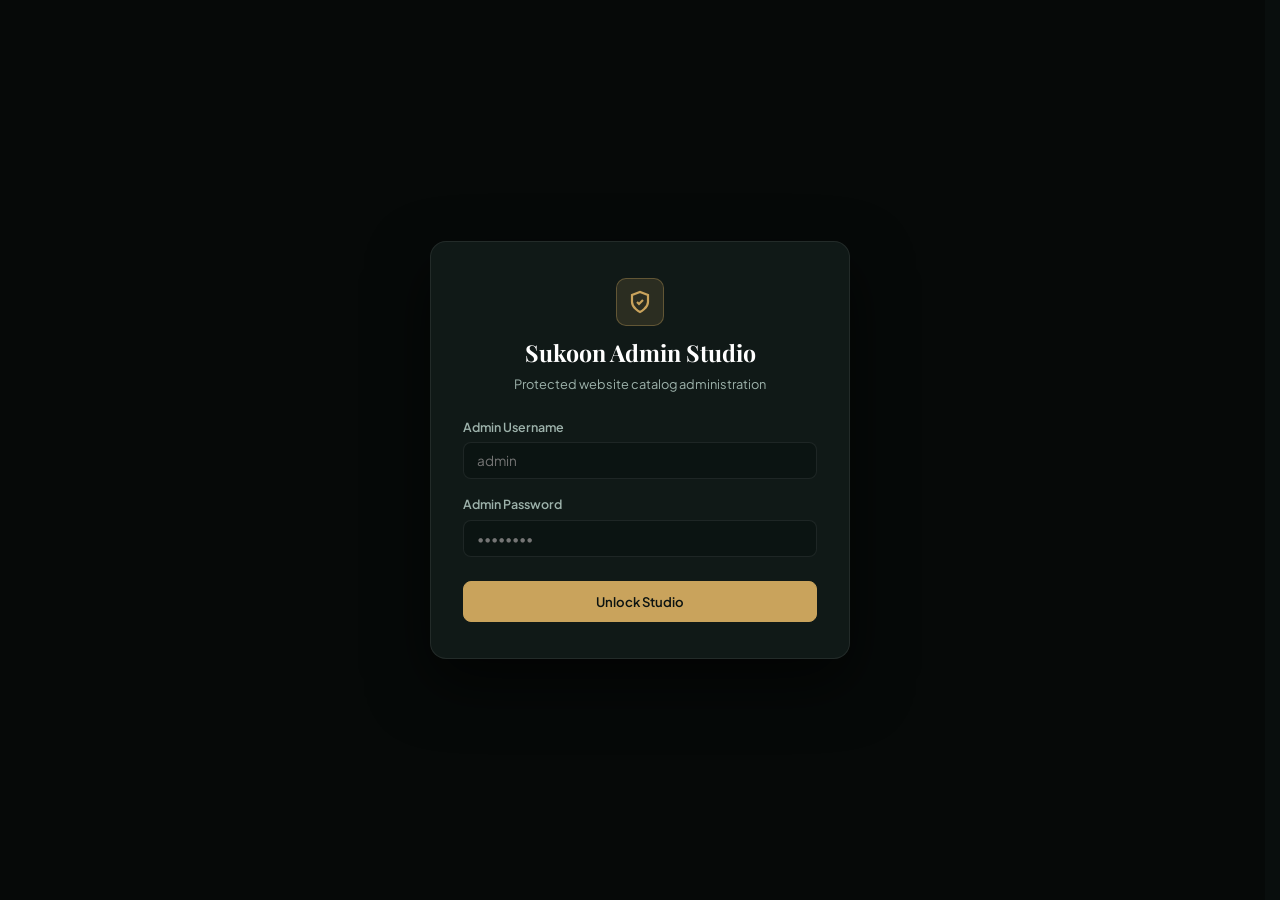
==== commit e12b24b3: "updated the backend" ====
--- a/backend/admin.html
+++ b/backend/admin.html
@@ -6,7 +6,7 @@
   <title>Sukoon Saathi — Admin Studio</title>
   <link rel="preconnect" href="https://fonts.googleapis.com">
   <link rel="preconnect" href="https://fonts.gstatic.com" crossorigin>
-  <link href="https://fonts.googleapis.com/css2?family=Plus+Jakarta+Sans:wght@400;500;600;700&family=Playfair+Display:ital,wght@0,500;0,600;1,400&display=swap" rel="stylesheet">
+  <link href="https://fonts.googleapis.com/css2?family=Plus+Jakarta+Sans:wght@400;500;600;700&family=Playfair+Display:ital,wght@0,500;0,600;1,400&family=Work+Sans:wght@400;500;600;700&display=swap" rel="stylesheet">
   <style>
     :root {
       --bg-dark: #090e0d;
@@ -37,6 +37,18 @@
 
     * { box-sizing: border-box; margin: 0; padding: 0; }
 
+    html {
+      scrollbar-gutter: stable;
+    }
+
+    /* Prevent background from moving/scrolling when floating modal is open */
+    html.modal-open,
+    body.modal-open {
+      overflow: hidden !important;
+      overscroll-behavior: none !important;
+      touch-action: none !important;
+    }
+
     body {
       font-family: var(--font-sans);
       background: var(--bg-dark);
@@ -490,21 +502,240 @@
       color: var(--gold);
     }
 
-    /* About Section Editor Form */
+    /* About Section Editor & Live Preview (Stacked Below) */
+    .about-stacked-layout {
+      display: flex;
+      flex-direction: column;
+      gap: 32px;
+    }
+
     .about-editor-box {
       background: var(--bg-card);
       border: 1px solid var(--line);
       border-radius: var(--radius-md);
-      padding: 24px 28px;
+      padding: 26px 28px;
     }
 
     .about-editor-box h2 {
       font-family: var(--font-serif);
-      font-size: 1.3rem;
+      font-size: 1.25rem;
       color: #fff;
       margin-bottom: 16px;
       border-bottom: 1px solid var(--line);
       padding-bottom: 10px;
+    }
+
+    /* About Live Preview Card (Mirrors Static Site Aesthetics) */
+    .about-preview-card {
+      background: var(--bg-card);
+      border: 1px solid var(--line);
+      border-radius: var(--radius-md);
+      overflow: hidden;
+      display: flex;
+      flex-direction: column;
+      box-shadow: 0 12px 36px rgba(0, 0, 0, 0.45);
+    }
+
+    .about-preview-header-bar {
+      background: #0d1614;
+      padding: 14px 20px;
+      border-bottom: 1px solid var(--line);
+      display: flex;
+      align-items: center;
+      justify-content: space-between;
+      gap: 12px;
+    }
+
+    .preview-dots {
+      display: flex;
+      align-items: center;
+      gap: 6px;
+    }
+
+    .preview-dot {
+      width: 10px;
+      height: 10px;
+      border-radius: 50%;
+      display: inline-block;
+    }
+
+    .preview-title-badge {
+      font-size: 0.74rem;
+      font-weight: 600;
+      color: var(--ink-secondary);
+      letter-spacing: 0.5px;
+      text-transform: uppercase;
+      margin-left: 6px;
+    }
+
+    .preview-mode-tag {
+      font-size: 0.7rem;
+      font-family: monospace;
+      color: var(--gold);
+      background: rgba(201, 163, 92, 0.1);
+      border: 1px solid rgba(201, 163, 92, 0.25);
+      padding: 2px 8px;
+      border-radius: 4px;
+    }
+
+    /* Actual Website Appearance Simulation (Serene Cream & Forest Palette) */
+    .about-preview-viewport {
+      background: #f5eee1; /* Authentic Sukoon Saathi cream paper */
+      color: #242019;
+      padding: 44px 40px;
+      font-family: 'Work Sans', -apple-system, BlinkMacSystemFont, sans-serif;
+    }
+
+    .pv-page-header {
+      margin-bottom: 32px;
+      padding-bottom: 24px;
+      border-bottom: 1px solid rgba(15, 61, 52, 0.14);
+    }
+
+    .pv-eyebrow {
+      display: inline-block;
+      font-size: 0.74rem;
+      font-weight: 700;
+      text-transform: uppercase;
+      letter-spacing: 1.4px;
+      color: #0f3d34;
+      margin-bottom: 8px;
+    }
+
+    .pv-eyebrow::after {
+      content: "";
+      display: inline-block;
+      width: 24px;
+      height: 1.5px;
+      background: #c9a35c;
+      margin-left: 8px;
+      vertical-align: middle;
+    }
+
+    .pv-title {
+      font-family: 'Playfair Display', Georgia, serif;
+      font-size: 2.1rem;
+      font-weight: 600;
+      color: #0f3d34;
+      line-height: 1.25;
+      margin: 4px 0 12px 0;
+    }
+
+    .pv-subtitle {
+      font-size: 0.98rem;
+      line-height: 1.65;
+      color: #5a5348;
+      max-width: 720px;
+    }
+
+    .pv-about-grid {
+      display: grid;
+      grid-template-columns: 1.15fr 1fr;
+      gap: 48px;
+      align-items: start;
+      margin-bottom: 36px;
+    }
+
+    @media (max-width: 900px) {
+      .pv-about-grid {
+        grid-template-columns: 1fr;
+        gap: 32px;
+      }
+    }
+
+    .pv-about-copy p {
+      font-size: 0.94rem;
+      line-height: 1.65;
+      color: #5a5348;
+      margin-bottom: 12px;
+    }
+
+    .pv-stat-row {
+      display: grid;
+      grid-template-columns: 1fr 1fr;
+      gap: 16px;
+      margin-top: 18px;
+    }
+
+    .pv-stat {
+      border-top: 1px solid rgba(15, 61, 52, 0.18);
+      padding-top: 10px;
+    }
+
+    .pv-stat-num {
+      font-family: 'Playfair Display', Georgia, serif;
+      font-size: 1.6rem;
+      font-weight: 600;
+      color: #0f3d34;
+      display: block;
+      line-height: 1.1;
+    }
+
+    .pv-stat-cap {
+      font-size: 0.76rem;
+      color: #5a5348;
+      display: block;
+      margin-top: 4px;
+    }
+
+    .pv-value-list {
+      list-style: none;
+      margin: 0;
+      padding: 0;
+    }
+
+    .pv-value-item {
+      padding: 12px 0;
+      border-bottom: 1px solid rgba(15, 61, 52, 0.14);
+      display: grid;
+      grid-template-columns: 24px 1fr;
+      gap: 12px;
+      align-items: start;
+    }
+
+    .pv-value-item:first-child {
+      border-top: 1px solid rgba(15, 61, 52, 0.14);
+    }
+
+    .pv-value-icon {
+      color: #0f3d34;
+      display: flex;
+      align-items: center;
+      margin-top: 2px;
+    }
+
+    .pv-value-title {
+      font-size: 0.88rem;
+      font-weight: 700;
+      color: #0f3d34;
+      margin-bottom: 2px;
+    }
+
+    .pv-value-desc {
+      font-size: 0.78rem;
+      line-height: 1.45;
+      color: #5a5348;
+    }
+
+    .pv-team-section {
+      background: rgba(15, 61, 52, 0.05);
+      border: 1px solid rgba(15, 61, 52, 0.12);
+      border-radius: 10px;
+      padding: 18px 20px;
+    }
+
+    .pv-team-title {
+      font-family: 'Playfair Display', Georgia, serif;
+      font-size: 1.2rem;
+      font-weight: 600;
+      color: #0f3d34;
+      margin: 4px 0 6px 0;
+    }
+
+    .pv-team-sub {
+      font-size: 0.82rem;
+      color: #5a5348;
+      line-height: 1.5;
     }
 
     /* Backups List */
@@ -705,14 +936,15 @@
     .modal-overlay {
       position: fixed;
       inset: 0;
-      background: rgba(0, 0, 0, 0.8);
-      backdrop-filter: blur(5px);
+      background: rgba(0, 0, 0, 0.82);
+      backdrop-filter: blur(6px);
       z-index: 200;
       display: none;
-      align-items: center;
+      align-items: flex-start;
       justify-content: center;
-      padding: 20px;
+      padding: 40px 20px;
       overflow-y: auto;
+      overscroll-behavior: contain;
     }
     .modal-overlay.open { display: flex; }
 
@@ -722,10 +954,17 @@
       border-radius: var(--radius-lg);
       width: 100%;
       max-width: 820px;
-      max-height: 90vh;
+      max-height: calc(100vh - 80px);
+      margin: auto 0;
       display: flex;
       flex-direction: column;
-      box-shadow: 0 20px 50px rgba(0, 0, 0, 0.6);
+      box-shadow: 0 24px 60px rgba(0, 0, 0, 0.7);
+      animation: modalPopIn 0.16s ease-out;
+    }
+
+    @keyframes modalPopIn {
+      from { opacity: 0; transform: scale(0.98) translateY(6px); }
+      to { opacity: 1; transform: scale(1) translateY(0); }
     }
 
     .modal-header {
@@ -1082,51 +1321,122 @@
 
     <!-- TAB 3: ABOUT PAGE -->
     <div class="tab-pane" id="pane-about">
-      <div class="about-editor-box">
-        <h2>About Page Content Editor</h2>
-        <form id="aboutForm" class="form-grid">
-          <div class="form-group">
-            <label>Eyebrow Label</label>
-            <input type="text" id="ab-eyebrow" class="form-control" placeholder="About us">
-          </div>
-          <div class="form-group">
-            <label>Main Heading</label>
-            <input type="text" id="ab-title" class="form-control" placeholder="A quiet space to be heard.">
-          </div>
-          <div class="form-col-full form-group">
-            <label>Tagline / Mission Subtitle</label>
-            <textarea id="ab-subtitle" class="form-control"></textarea>
-          </div>
-          <div class="form-col-full form-group">
-            <label>Story Body (Separate paragraphs with double newlines)</label>
-            <textarea id="ab-story" class="form-control" style="min-height: 120px;"></textarea>
-          </div>
-          <div class="form-group">
-            <label>Stat 1 Number &amp; Label</label>
-            <div style="display:flex; gap:10px;">
-              <input type="text" id="ab-stat1-num" class="form-control" style="max-width:110px;" placeholder="1:1">
-              <input type="text" id="ab-stat1-label" class="form-control" placeholder="Private sessions only">
+      <div class="action-bar" style="margin-bottom: 20px;">
+        <div>
+          <h3 style="color:#fff; font-size:1.05rem;">About Page Editor &amp; Live Preview</h3>
+          <p style="color:var(--ink-secondary); font-size:0.78rem;">Modify headline, mission statement, stats, and team introduction. The live website preview below updates instantly.</p>
+        </div>
+        <div style="display:flex; gap:10px; align-items:center;">
+          <button type="button" class="btn btn-outline btn-sm" id="btnResetAboutForm" title="Revert to saved values">Reset to Saved</button>
+          <button type="button" class="btn btn-gold btn-sm" id="btnSaveAbout">
+            <svg width="14" height="14" viewBox="0 0 24 24" fill="none" stroke="currentColor" stroke-width="2">
+              <path d="M19 21H5a2 2 0 0 1-2-2V5a2 2 0 0 1 2-2h11l5 5v11a2 2 0 0 1-2 2z"/>
+              <polyline points="17 21 17 13 7 13 7 21"/>
+              <polyline points="7 3 7 8 15 8"/>
+            </svg>
+            Save About Page Changes
+          </button>
+        </div>
+      </div>
+
+      <div class="about-stacked-layout">
+        <!-- TOP: FORM INPUT SECTION -->
+        <div class="about-editor-box">
+          <h2 style="font-size:1.15rem; margin-bottom:18px;">About Page Content Inputs</h2>
+          <form id="aboutForm" class="form-grid">
+            <div class="form-group">
+              <label>Eyebrow Label</label>
+              <input type="text" id="ab-eyebrow" class="form-control" placeholder="About us">
             </div>
-          </div>
-          <div class="form-group">
-            <label>Stat 2 Number &amp; Label</label>
-            <div style="display:flex; gap:10px;">
-              <input type="text" id="ab-stat2-num" class="form-control" style="max-width:110px;" placeholder="100%">
-              <input type="text" id="ab-stat2-label" class="form-control" placeholder="Confidential by design">
+            <div class="form-group">
+              <label>Main Heading</label>
+              <input type="text" id="ab-title" class="form-control" placeholder="A quiet space to be heard.">
             </div>
-          </div>
-          <div class="form-col-full form-group" style="margin-top:10px;">
-            <label>Care Team Section Subheading</label>
-            <div style="display:flex; gap:10px; margin-bottom:10px;">
-              <input type="text" id="ab-team-eyebrow" class="form-control" style="max-width:200px;" placeholder="Our Care Team">
-              <input type="text" id="ab-team-title" class="form-control" placeholder="Our Multidisciplinary Care Team">
+            <div class="form-col-full form-group">
+              <label>Tagline / Mission Subtitle</label>
+              <textarea id="ab-subtitle" class="form-control" style="min-height:75px;"></textarea>
             </div>
-            <textarea id="ab-team-sub" class="form-control"></textarea>
-          </div>
-          <div class="form-col-full" style="display:flex; justify-content:flex-end; margin-top:14px;">
-            <button type="button" class="btn btn-gold" id="btnSaveAbout">Save About Page Changes</button>
-          </div>
-        </form>
+            <div class="form-col-full form-group">
+              <label>Story Body (Separate paragraphs with double newlines)</label>
+              <textarea id="ab-story" class="form-control" style="min-height: 120px;"></textarea>
+            </div>
+            <div class="form-group">
+              <label>Stat 1 Number &amp; Label</label>
+              <div style="display:flex; gap:10px;">
+                <input type="text" id="ab-stat1-num" class="form-control" style="max-width:110px;" placeholder="1:1">
+                <input type="text" id="ab-stat1-label" class="form-control" placeholder="Private sessions only">
+              </div>
+            </div>
+            <div class="form-group">
+              <label>Stat 2 Number &amp; Label</label>
+              <div style="display:flex; gap:10px;">
+                <input type="text" id="ab-stat2-num" class="form-control" style="max-width:110px;" placeholder="100%">
+                <input type="text" id="ab-stat2-label" class="form-control" placeholder="Confidential by design">
+              </div>
+            </div>
+            <div class="form-col-full form-group" style="margin-top:8px;">
+              <label>Care Team Section Subheading</label>
+              <div style="display:flex; gap:10px; margin-bottom:10px;">
+                <input type="text" id="ab-team-eyebrow" class="form-control" style="max-width:200px;" placeholder="Our Care Team">
+                <input type="text" id="ab-team-title" class="form-control" placeholder="Our Multidisciplinary Care Team">
+              </div>
+              <textarea id="ab-team-sub" class="form-control" style="min-height:65px;"></textarea>
+            </div>
+            <div class="form-col-full" style="display:flex; justify-content:flex-end; margin-top:14px; gap:10px;">
+              <button type="button" class="btn btn-outline btn-sm" onclick="document.getElementById('btnResetAboutForm').click()">Reset to Saved</button>
+              <button type="button" class="btn btn-gold btn-sm" onclick="document.getElementById('btnSaveAbout').click()">Save Changes</button>
+            </div>
+          </form>
+        </div>
+
+        <!-- BOTTOM: LIVE PREVIEW SECTION (BELOW INPUTS) -->
+        <div class="about-preview-card">
+          <div class="about-preview-header-bar">
+            <div class="preview-dots">
+              <span class="preview-dot" style="background:#ef4444;"></span>
+              <span class="preview-dot" style="background:#f59e0b;"></span>
+              <span class="preview-dot" style="background:#10b981;"></span>
+              <span class="preview-title-badge">Live Static Website Preview (About Us)</span>
+            </div>
+            <div class="preview-mode-tag">Simulated Client View (Below Inputs)</div>
+          </div>
+
+          <div class="about-preview-viewport" id="aboutPreviewViewport">
+            <!-- Simulated Page Header -->
+            <div class="pv-page-header">
+              <span class="pv-eyebrow" id="pv-eyebrow">About us</span>
+              <h1 class="pv-title" id="pv-title">A quiet space to be heard.</h1>
+              <p class="pv-subtitle" id="pv-subtitle">Sukoon Saathi was built on one belief...</p>
+            </div>
+
+            <!-- Simulated Grid: Copy + Values -->
+            <div class="pv-about-grid">
+              <div class="pv-about-copy">
+                <div id="pv-story-paragraphs"></div>
+                <div class="pv-stat-row">
+                  <div class="pv-stat">
+                    <span class="pv-stat-num" id="pv-stat1-num">1:1</span>
+                    <span class="pv-stat-cap" id="pv-stat1-label">Private sessions only</span>
+                  </div>
+                  <div class="pv-stat">
+                    <span class="pv-stat-num" id="pv-stat2-num">100%</span>
+                    <span class="pv-stat-cap" id="pv-stat2-label">Confidential by design</span>
+                  </div>
+                </div>
+              </div>
+
+              <!-- Values List -->
+              <div class="pv-value-list" id="pv-value-list"></div>
+            </div>
+
+            <!-- Simulated Specialists Header on About Page -->
+            <div class="pv-team-section">
+              <span class="pv-eyebrow" id="pv-team-eyebrow">Our Care Team</span>
+              <h2 class="pv-team-title" id="pv-team-title">Our Multidisciplinary Care Team</h2>
+              <p class="pv-team-sub" id="pv-team-sub">Every practitioner at Sukoon Saathi is rigorously vetted...</p>
+            </div>
+          </div>
+        </div>
       </div>
     </div>
 
@@ -1435,7 +1745,7 @@
         <div id="deployConsole" class="deploy-log-box" style="display:none;"></div>
       </div>
       <div class="modal-footer">
-        <button type="button" class="btn btn-outline" onclick="closeDeployModal()">Close</button>
+        <button type="button" class="btn btn-outline" id="btnCancelDeploy" onclick="closeDeployModal()">Close</button>
         <button type="button" class="btn btn-gold" id="btnConfirmDeploy">Commit &amp; Push to GitHub</button>
       </div>
     </div>
@@ -1459,6 +1769,44 @@
       toast.className = "toast-msg show" + (isError ? " error" : "");
       setTimeout(() => { toast.className = "toast-msg"; }, 3500);
     }
+
+    // Modal Helpers & Background Scroll Lock Prevention
+    function openModal(modalId) {
+      const el = document.getElementById(modalId);
+      if (!el) return;
+      el.classList.add("open");
+      syncModalOpenState();
+    }
+
+    function closeModal(modalId) {
+      const el = document.getElementById(modalId);
+      if (!el) return;
+      el.classList.remove("open");
+      syncModalOpenState();
+    }
+
+    function syncModalOpenState() {
+      const hasOpenModal = document.querySelector(".modal-overlay.open");
+      if (hasOpenModal) {
+        document.documentElement.classList.add("modal-open");
+        document.body.classList.add("modal-open");
+      } else {
+        document.documentElement.classList.remove("modal-open");
+        document.body.classList.remove("modal-open");
+      }
+    }
+
+    // Close modal on backdrop click
+    document.addEventListener("DOMContentLoaded", () => {
+      document.querySelectorAll(".modal-overlay").forEach(overlay => {
+        overlay.addEventListener("click", (e) => {
+          if (e.target === overlay) {
+            overlay.classList.remove("open");
+            syncModalOpenState();
+          }
+        });
+      });
+    });
 
     // Auth Check
     async function checkAuth() {
@@ -1634,7 +1982,7 @@
       document.getElementById("f-prod-id").disabled = false;
       document.getElementById("f-prod-image").value = "data/products/";
       document.getElementById("f-prod-imgPreview").src = "/data/products/ss-mindful-journal.png";
-      document.getElementById("productModalOverlay").classList.add("open");
+      openModal("productModalOverlay");
     });
 
     window.openEditProduct = function(id) {
@@ -1660,11 +2008,11 @@
       document.getElementById("f-prod-description").value = p.description || "";
       document.getElementById("f-prod-highlights").value = (p.highlights || []).join("\n");
       document.getElementById("f-prod-variants").value = (p.variants || []).join(", ");
-      document.getElementById("productModalOverlay").classList.add("open");
+      openModal("productModalOverlay");
     };
 
     function closeProductModal() {
-      document.getElementById("productModalOverlay").classList.remove("open");
+      closeModal("productModalOverlay");
     }
 
     document.getElementById("f-prod-image").addEventListener("input", (e) => {
@@ -1823,7 +2171,7 @@
       document.getElementById("f-spec-id").disabled = false;
       document.getElementById("f-spec-avatar").value = "data/pfp/";
       document.getElementById("f-spec-avatarPreview").src = "/data/pfp/Dr_Ananya_Sen.png";
-      document.getElementById("specialistModalOverlay").classList.add("open");
+      openModal("specialistModalOverlay");
     });
 
     window.openEditSpecialist = function(id) {
@@ -1840,11 +2188,11 @@
       document.getElementById("f-spec-pref").value = s.bookingPref || "";
       document.getElementById("f-spec-avatar").value = s.avatar || "";
       document.getElementById("f-spec-avatarPreview").src = "/" + (s.avatar || "data/pfp/Dr_Ananya_Sen.png");
-      document.getElementById("specialistModalOverlay").classList.add("open");
+      openModal("specialistModalOverlay");
     };
 
     function closeSpecialistModal() {
-      document.getElementById("specialistModalOverlay").classList.remove("open");
+      closeModal("specialistModalOverlay");
     }
 
     document.getElementById("f-spec-avatar").addEventListener("input", (e) => {
@@ -1927,7 +2275,7 @@
     document.getElementById("specialistSearchInput").addEventListener("input", renderSpecialists);
 
     // ==========================================
-    // 3. ABOUT PAGE
+    // 3. ABOUT PAGE & LIVE PREVIEW
     // ==========================================
     async function loadAbout() {
       try {
@@ -1958,9 +2306,114 @@
           document.getElementById("ab-team-title").value = aboutData.teamSection.title || "";
           document.getElementById("ab-team-sub").value = aboutData.teamSection.subtitle || "";
         }
+
+        updateAboutPreview();
       } catch (err) {
         showToast("Error loading about data", true);
       }
+    }
+
+    function updateAboutPreview() {
+      const eyebrow = document.getElementById("ab-eyebrow").value.trim() || "About us";
+      const title = document.getElementById("ab-title").value.trim() || "A quiet space to be heard.";
+      const subtitle = document.getElementById("ab-subtitle").value.trim() || "Sukoon Saathi was built on one belief: healing happens in conversation.";
+      const storyText = document.getElementById("ab-story").value.trim();
+      const paragraphs = storyText ? storyText.split("\n\n").map(s => s.trim()).filter(Boolean) : [
+        "We started Sukoon Saathi because too many people carry things alone, unsure of where to begin. Our psychologists are trained to listen first and guide gently — no jargon, no pressure, just steady support session by session.",
+        "Every conversation stays between you and your therapist. We keep the process simple: pick a psychologist, choose a time that works, and show up as you are."
+      ];
+
+      const stat1Num = document.getElementById("ab-stat1-num").value.trim() || "1:1";
+      const stat1Label = document.getElementById("ab-stat1-label").value.trim() || "Private sessions only";
+      const stat2Num = document.getElementById("ab-stat2-num").value.trim() || "100%";
+      const stat2Label = document.getElementById("ab-stat2-label").value.trim() || "Confidential by design";
+
+      const teamEyebrow = document.getElementById("ab-team-eyebrow").value.trim() || "Our Care Team";
+      const teamTitle = document.getElementById("ab-team-title").value.trim() || "Our Multidisciplinary Care Team";
+      const teamSub = document.getElementById("ab-team-sub").value.trim() || "Every practitioner at Sukoon Saathi is rigorously vetted, empathetic, and committed to guiding your journey to mental calm and self-discovery.";
+
+      const pvEyebrow = document.getElementById("pv-eyebrow");
+      const pvTitle = document.getElementById("pv-title");
+      const pvSub = document.getElementById("pv-subtitle");
+      if (pvEyebrow) pvEyebrow.textContent = eyebrow;
+      if (pvTitle) pvTitle.textContent = title;
+      if (pvSub) pvSub.textContent = subtitle;
+
+      const storyContainer = document.getElementById("pv-story-paragraphs");
+      if (storyContainer) {
+        storyContainer.innerHTML = paragraphs.map(p => `<p>${escapeHtml(p)}</p>`).join("");
+      }
+
+      const s1Num = document.getElementById("pv-stat1-num");
+      const s1Cap = document.getElementById("pv-stat1-label");
+      const s2Num = document.getElementById("pv-stat2-num");
+      const s2Cap = document.getElementById("pv-stat2-label");
+      if (s1Num) s1Num.textContent = stat1Num;
+      if (s1Cap) s1Cap.textContent = stat1Label;
+      if (s2Num) s2Num.textContent = stat2Num;
+      if (s2Cap) s2Cap.textContent = stat2Label;
+
+      const pvTeamEyebrow = document.getElementById("pv-team-eyebrow");
+      const pvTeamTitle = document.getElementById("pv-team-title");
+      const pvTeamSub = document.getElementById("pv-team-sub");
+      if (pvTeamEyebrow) pvTeamEyebrow.textContent = teamEyebrow;
+      if (pvTeamTitle) pvTeamTitle.textContent = teamTitle;
+      if (pvTeamSub) pvTeamSub.textContent = teamSub;
+
+      renderAboutPreviewValues();
+    }
+
+    function renderAboutPreviewValues() {
+      const container = document.getElementById("pv-value-list");
+      if (!container) return;
+
+      const values = (aboutData && Array.isArray(aboutData.values) && aboutData.values.length > 0) ? aboutData.values : [
+        {
+          icon: "shield",
+          title: "Licensed & experienced",
+          description: "Every psychologist on Sukoon Saathi is verified and trained across areas like anxiety, stress, relationships and grief."
+        },
+        {
+          icon: "lock",
+          title: "Safe, private, confidential",
+          description: "Sessions are held on secure channels. What you share stays with your therapist alone."
+        },
+        {
+          icon: "clock",
+          title: "Support at your pace",
+          description: "Single sessions or ongoing care — you decide the rhythm that feels right for you."
+        }
+      ];
+
+      container.innerHTML = values.map(v => {
+        let iconSvg = `<svg width="18" height="18" viewBox="0 0 24 24" fill="none" stroke="currentColor" stroke-width="2" stroke-linecap="round" stroke-linejoin="round"><path d="M12 22s8-4 8-10V5l-8-3-8 3v7c0 6 8 10 8 10z"></path><path d="m9 12 2 2 4-4"></path></svg>`;
+        if (v.icon === "lock") {
+          iconSvg = `<svg width="18" height="18" viewBox="0 0 24 24" fill="none" stroke="currentColor" stroke-width="2" stroke-linecap="round" stroke-linejoin="round"><rect x="3" y="11" width="18" height="11" rx="2" ry="2"></rect><path d="M7 11V7a5 5 0 0 1 10 0v4"></path></svg>`;
+        } else if (v.icon === "clock") {
+          iconSvg = `<svg width="18" height="18" viewBox="0 0 24 24" fill="none" stroke="currentColor" stroke-width="2" stroke-linecap="round" stroke-linejoin="round"><circle cx="12" cy="12" r="10"></circle><polyline points="12 6 12 12 16 14"></polyline></svg>`;
+        }
+
+        return `
+          <div class="pv-value-item">
+            <div class="pv-value-icon">${iconSvg}</div>
+            <div>
+              <div class="pv-value-title">${escapeHtml(v.title)}</div>
+              <div class="pv-value-desc">${escapeHtml(v.description)}</div>
+            </div>
+          </div>
+        `;
+      }).join("");
+    }
+
+    // Live real-time preview updates as user types in About form
+    document.getElementById("aboutForm").addEventListener("input", updateAboutPreview);
+
+    const btnResetAbout = document.getElementById("btnResetAboutForm");
+    if (btnResetAbout) {
+      btnResetAbout.addEventListener("click", () => {
+        loadAbout();
+        showToast("Reverted to saved About page data");
+      });
     }
 
     document.getElementById("btnSaveAbout").addEventListener("click", async () => {
@@ -2003,6 +2456,8 @@
         const data = await res.json();
         if (data.success) {
           showToast("About page updated successfully!");
+          aboutData = payload;
+          updateAboutPreview();
           checkGitStatus();
         } else {
           showToast(data.error || "Failed", true);
@@ -2122,11 +2577,10 @@
     // ==========================================
     // 5. RESET UNCOMMITTED CHANGES
     // ==========================================
-    const resetModal = document.getElementById("resetModalOverlay");
     document.getElementById("btnOpenResetModal").addEventListener("click", () => {
-      resetModal.classList.add("open");
+      openModal("resetModalOverlay");
     });
-    function closeResetModal() { resetModal.classList.remove("open"); }
+    function closeResetModal() { closeModal("resetModalOverlay"); }
 
     document.getElementById("btnConfirmReset").addEventListener("click", async () => {
       try {
@@ -2147,7 +2601,6 @@
     // ==========================================
     // 6. DEPLOY TO GITHUB (WITH ZIP BACKUP)
     // ==========================================
-    const deployModal = document.getElementById("deployModalOverlay");
     const deployConsole = document.getElementById("deployConsole");
     const btnConfirmDeploy = document.getElementById("btnConfirmDeploy");
 
@@ -2155,13 +2608,23 @@
       deployConsole.style.display = "none";
       deployConsole.textContent = "";
       btnConfirmDeploy.disabled = false;
+      btnConfirmDeploy.className = "btn btn-gold";
       btnConfirmDeploy.textContent = "Commit & Push to GitHub";
-      deployModal.classList.add("open");
+      btnConfirmDeploy.dataset.action = "deploy";
+      const cancelBtn = document.getElementById("btnCancelDeploy");
+      if (cancelBtn) cancelBtn.style.display = "inline-flex";
+      openModal("deployModalOverlay");
     });
 
-    function closeDeployModal() { deployModal.classList.remove("open"); }
+    function closeDeployModal() { closeModal("deployModalOverlay"); }
 
     btnConfirmDeploy.addEventListener("click", async () => {
+      // If deploy succeeded, clicking button immediately closes modal
+      if (btnConfirmDeploy.dataset.action === "close") {
+        closeDeployModal();
+        return;
+      }
+
       btnConfirmDeploy.disabled = true;
       btnConfirmDeploy.textContent = "Archiving ZIP & Deploying…";
       deployConsole.style.display = "block";
@@ -2180,19 +2643,27 @@
 
         if (data.success) {
           showToast("Successfully deployed to GitHub!");
-          btnConfirmDeploy.textContent = "Deployed successfully";
+          // User requirement: after successfully deploy show close button not successfully deployed button
+          btnConfirmDeploy.disabled = false;
+          btnConfirmDeploy.textContent = "Close";
+          btnConfirmDeploy.className = "btn btn-gold";
+          btnConfirmDeploy.dataset.action = "close";
+          const cancelBtn = document.getElementById("btnCancelDeploy");
+          if (cancelBtn) cancelBtn.style.display = "none";
           checkGitStatus();
           loadBackups();
         } else {
           showToast(data.error || "Deploy failed", true);
           btnConfirmDeploy.disabled = false;
           btnConfirmDeploy.textContent = "Retry Deploy";
+          btnConfirmDeploy.dataset.action = "deploy";
         }
       } catch (err) {
         deployConsole.textContent += "\nNetwork error: " + err.message;
         showToast("Deploy request failed", true);
         btnConfirmDeploy.disabled = false;
         btnConfirmDeploy.textContent = "Retry Deploy";
+        btnConfirmDeploy.dataset.action = "deploy";
       }
     });
 
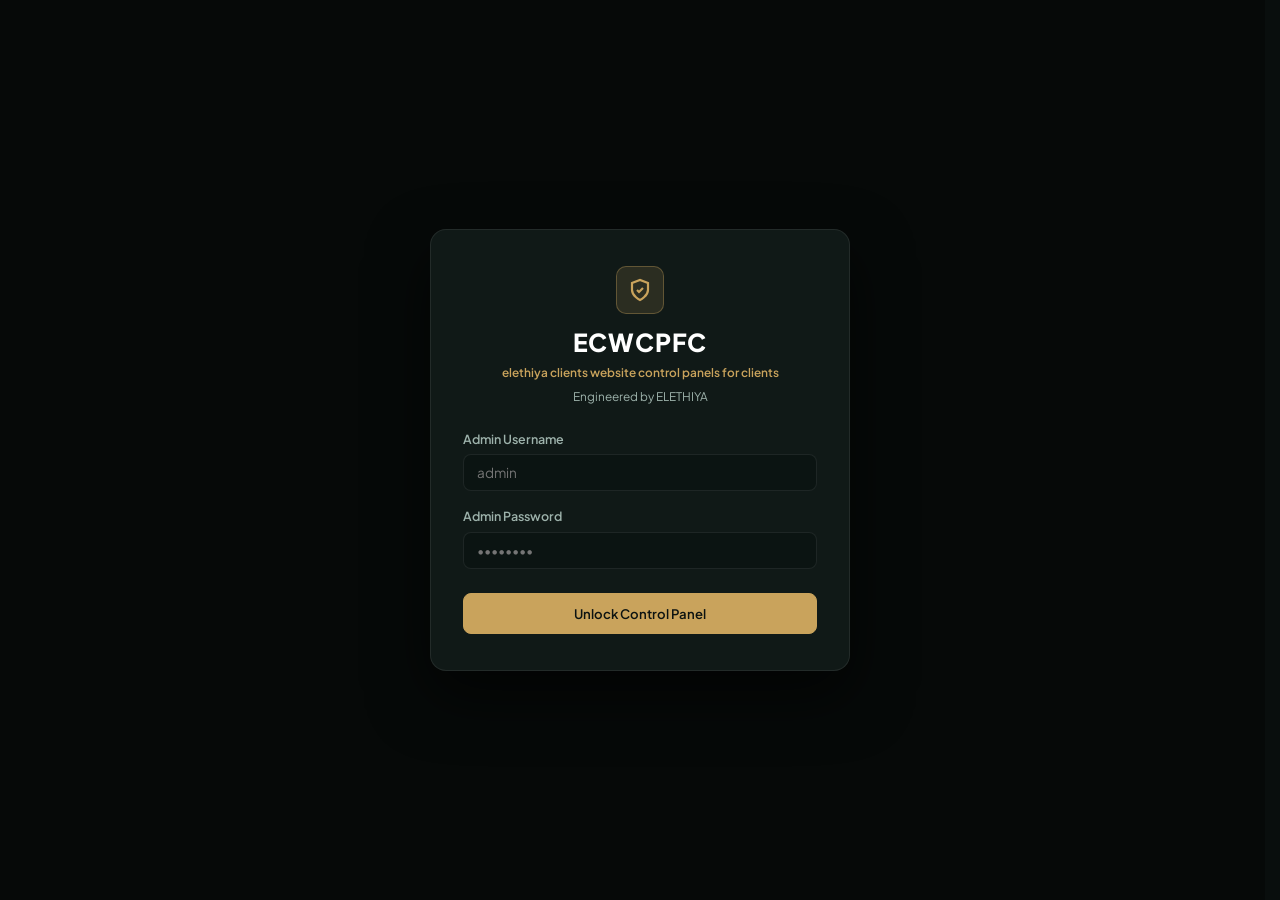
==== commit efc3921a: "added ECWCPFC" ====
--- a/backend/admin.html
+++ b/backend/admin.html
@@ -3,7 +3,7 @@
 <head>
   <meta charset="UTF-8">
   <meta name="viewport" content="width=device-width, initial-scale=1.0">
-  <title>Sukoon Saathi — Admin Studio</title>
+  <title>ECWCPFC — elethiya clients website control panels for clients</title>
   <link rel="preconnect" href="https://fonts.googleapis.com">
   <link rel="preconnect" href="https://fonts.gstatic.com" crossorigin>
   <link href="https://fonts.googleapis.com/css2?family=Plus+Jakarta+Sans:wght@400;500;600;700&family=Playfair+Display:ital,wght@0,500;0,600;1,400&family=Work+Sans:wght@400;500;600;700&display=swap" rel="stylesheet">
@@ -1155,8 +1155,9 @@
             <path d="m9 12 2 2 4-4"/>
           </svg>
         </div>
-        <h2>Sukoon Admin Studio</h2>
-        <p id="loginWebsiteMeta">Protected website catalog administration</p>
+        <h2 style="font-family: var(--font-sans); font-size: 1.55rem; font-weight: 800; letter-spacing: 0.8px; margin-top: 10px; color: #fff;">ECWCPFC</h2>
+        <div style="font-size: 0.74rem; color: var(--gold); margin-top: 3px; font-weight: 600;">elethiya clients website control panels for clients</div>
+        <p id="loginWebsiteMeta" style="margin-top: 6px; font-size: 0.74rem; color: var(--ink-secondary);">Engineered by ELETHIYA</p>
       </div>
 
       <div class="login-error" id="loginErrorMsg"></div>
@@ -1171,7 +1172,7 @@
           <input type="password" id="loginPassword" class="form-control" placeholder="••••••••" required>
         </div>
         <button type="submit" class="btn btn-gold" style="width:100%; justify-content:center; padding:11px; margin-top:8px;">
-          Unlock Studio
+          Unlock Control Panel
         </button>
       </form>
     </div>
@@ -1187,10 +1188,17 @@
         </svg>
       </div>
       <div class="brand-titles">
-        <h1 id="navWebsiteName">Sukoon Saathi — Admin Studio</h1>
-        <div class="target-project-meta">
-          <span>Target Website:</span>
-          <span class="project-path-tag" id="navProjectPath">loading...</span>
+        <div style="display:flex; align-items:baseline; gap:8px;">
+          <h1 style="font-family: var(--font-sans); font-size: 1.25rem; font-weight: 800; letter-spacing: 0.8px; color: #fff; line-height: 1.1;">ECWCPFC</h1>
+          <span style="font-size: 0.68rem; color: var(--gold); font-weight: 700; letter-spacing: 0.6px; text-transform: uppercase;">by ELETHIYA</span>
+        </div>
+        <div style="font-size: 0.72rem; color: var(--ink-secondary); letter-spacing: 0.2px; margin-top: 1px; font-weight: 500;">
+          elethiya clients website control panels for clients
+        </div>
+        <div class="target-project-meta" style="margin-top: 3px;">
+          <span>Target Site:</span>
+          <span class="project-path-tag" id="navWebsiteName">Sukoon Saathi Static Website</span>
+          <span class="project-path-tag" id="navProjectPath" style="font-size: 0.68rem; color: var(--ink-muted);">..</span>
         </div>
       </div>
     </div>
@@ -1549,7 +1557,15 @@
 
   </main>
 
-  <!-- MODAL: Product Editor -->
+  <footer style="border-top:1px solid var(--line); padding:16px 28px; background:var(--bg-surface); font-size:0.74rem; color:var(--ink-muted); display:flex; align-items:center; justify-content:space-between; flex-wrap:wrap; gap:12px; margin-top:auto;">
+    <div style="display:flex; align-items:center; gap:8px;">
+      <strong style="color:#fff; font-weight:700;">ECWCPFC</strong>
+      <span>— elethiya clients website control panels for clients</span>
+    </div>
+    <div>
+      Powered &amp; Maintained with pride by <strong style="color:var(--gold); font-weight:700; letter-spacing:0.5px;">ELETHIYA</strong>
+    </div>
+  </footer>
   <div class="modal-overlay" id="productModalOverlay">
     <div class="modal-box">
       <div class="modal-header">
@@ -1740,7 +1756,7 @@
         </p>
         <div class="form-group" style="margin-bottom:12px;">
           <label>Git Commit Message</label>
-          <input type="text" id="deployCommitMsg" class="form-control" placeholder="Update catalog via Admin Studio">
+          <input type="text" id="deployCommitMsg" class="form-control" placeholder="Update catalog via ECWCPFC">
         </div>
         <div id="deployConsole" class="deploy-log-box" style="display:none;"></div>
       </div>
@@ -1815,13 +1831,13 @@
         const data = await res.json();
         if (data.authenticated) {
           document.getElementById("loginOverlay").style.display = "none";
-          document.getElementById("navWebsiteName").textContent = data.websiteName || "Sukoon Saathi — Admin Studio";
+          document.getElementById("navWebsiteName").textContent = data.websiteName || "Sukoon Saathi Static Website";
           document.getElementById("navProjectPath").textContent = data.projectPath || "..";
           loadInitialData();
         } else {
           document.getElementById("loginOverlay").style.display = "flex";
           if (data.websiteName) {
-            document.getElementById("loginWebsiteMeta").textContent = `Managing ${data.websiteName} (${data.projectPath})`;
+            document.getElementById("loginWebsiteMeta").textContent = `Managing ${data.websiteName} · Built by ELETHIYA`;
           }
         }
       } catch (err) {
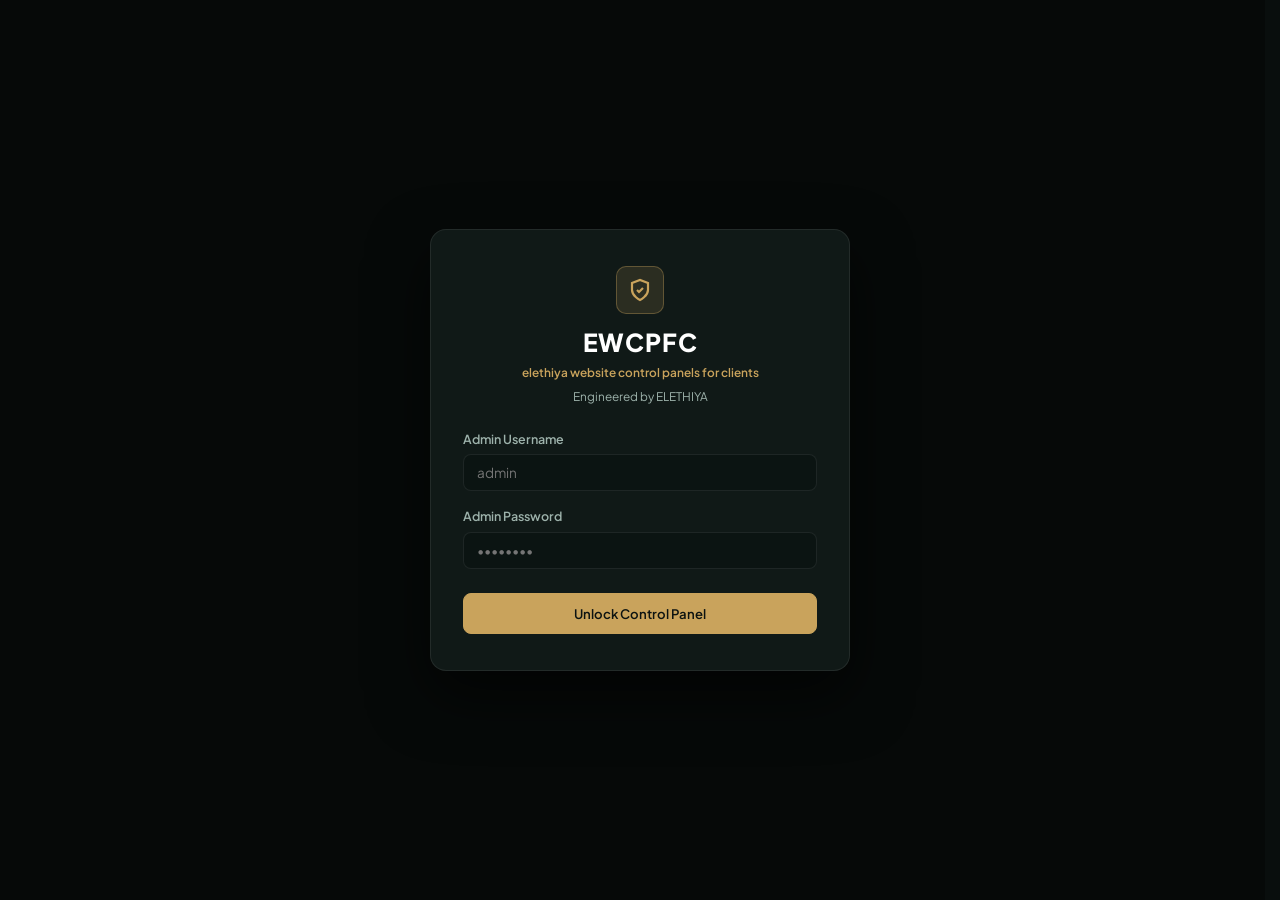
==== commit 79c2899e: "converted ECWCPFC to EWCPFC" ====
--- a/backend/admin.html
+++ b/backend/admin.html
@@ -3,7 +3,7 @@
 <head>
   <meta charset="UTF-8">
   <meta name="viewport" content="width=device-width, initial-scale=1.0">
-  <title>ECWCPFC — elethiya clients website control panels for clients</title>
+  <title>EWCPFC — elethiya website control panels for clients</title>
   <link rel="preconnect" href="https://fonts.googleapis.com">
   <link rel="preconnect" href="https://fonts.gstatic.com" crossorigin>
   <link href="https://fonts.googleapis.com/css2?family=Plus+Jakarta+Sans:wght@400;500;600;700&family=Playfair+Display:ital,wght@0,500;0,600;1,400&family=Work+Sans:wght@400;500;600;700&display=swap" rel="stylesheet">
@@ -1155,8 +1155,8 @@
             <path d="m9 12 2 2 4-4"/>
           </svg>
         </div>
-        <h2 style="font-family: var(--font-sans); font-size: 1.55rem; font-weight: 800; letter-spacing: 0.8px; margin-top: 10px; color: #fff;">ECWCPFC</h2>
-        <div style="font-size: 0.74rem; color: var(--gold); margin-top: 3px; font-weight: 600;">elethiya clients website control panels for clients</div>
+        <h2 style="font-family: var(--font-sans); font-size: 1.55rem; font-weight: 800; letter-spacing: 0.8px; margin-top: 10px; color: #fff;">EWCPFC</h2>
+        <div style="font-size: 0.74rem; color: var(--gold); margin-top: 3px; font-weight: 600;">elethiya website control panels for clients</div>
         <p id="loginWebsiteMeta" style="margin-top: 6px; font-size: 0.74rem; color: var(--ink-secondary);">Engineered by ELETHIYA</p>
       </div>
 
@@ -1189,11 +1189,11 @@
       </div>
       <div class="brand-titles">
         <div style="display:flex; align-items:baseline; gap:8px;">
-          <h1 style="font-family: var(--font-sans); font-size: 1.25rem; font-weight: 800; letter-spacing: 0.8px; color: #fff; line-height: 1.1;">ECWCPFC</h1>
+          <h1 style="font-family: var(--font-sans); font-size: 1.25rem; font-weight: 800; letter-spacing: 0.8px; color: #fff; line-height: 1.1;">EWCPFC</h1>
           <span style="font-size: 0.68rem; color: var(--gold); font-weight: 700; letter-spacing: 0.6px; text-transform: uppercase;">by ELETHIYA</span>
         </div>
         <div style="font-size: 0.72rem; color: var(--ink-secondary); letter-spacing: 0.2px; margin-top: 1px; font-weight: 500;">
-          elethiya clients website control panels for clients
+          elethiya website control panels for clients
         </div>
         <div class="target-project-meta" style="margin-top: 3px;">
           <span>Target Site:</span>
@@ -1559,8 +1559,8 @@
 
   <footer style="border-top:1px solid var(--line); padding:16px 28px; background:var(--bg-surface); font-size:0.74rem; color:var(--ink-muted); display:flex; align-items:center; justify-content:space-between; flex-wrap:wrap; gap:12px; margin-top:auto;">
     <div style="display:flex; align-items:center; gap:8px;">
-      <strong style="color:#fff; font-weight:700;">ECWCPFC</strong>
-      <span>— elethiya clients website control panels for clients</span>
+      <strong style="color:#fff; font-weight:700;">EWCPFC</strong>
+      <span>— elethiya website control panels for clients</span>
     </div>
     <div>
       Powered &amp; Maintained with pride by <strong style="color:var(--gold); font-weight:700; letter-spacing:0.5px;">ELETHIYA</strong>
@@ -1756,7 +1756,7 @@
         </p>
         <div class="form-group" style="margin-bottom:12px;">
           <label>Git Commit Message</label>
-          <input type="text" id="deployCommitMsg" class="form-control" placeholder="Update catalog via ECWCPFC">
+          <input type="text" id="deployCommitMsg" class="form-control" placeholder="Update catalog via EWCPFC">
         </div>
         <div id="deployConsole" class="deploy-log-box" style="display:none;"></div>
       </div>
